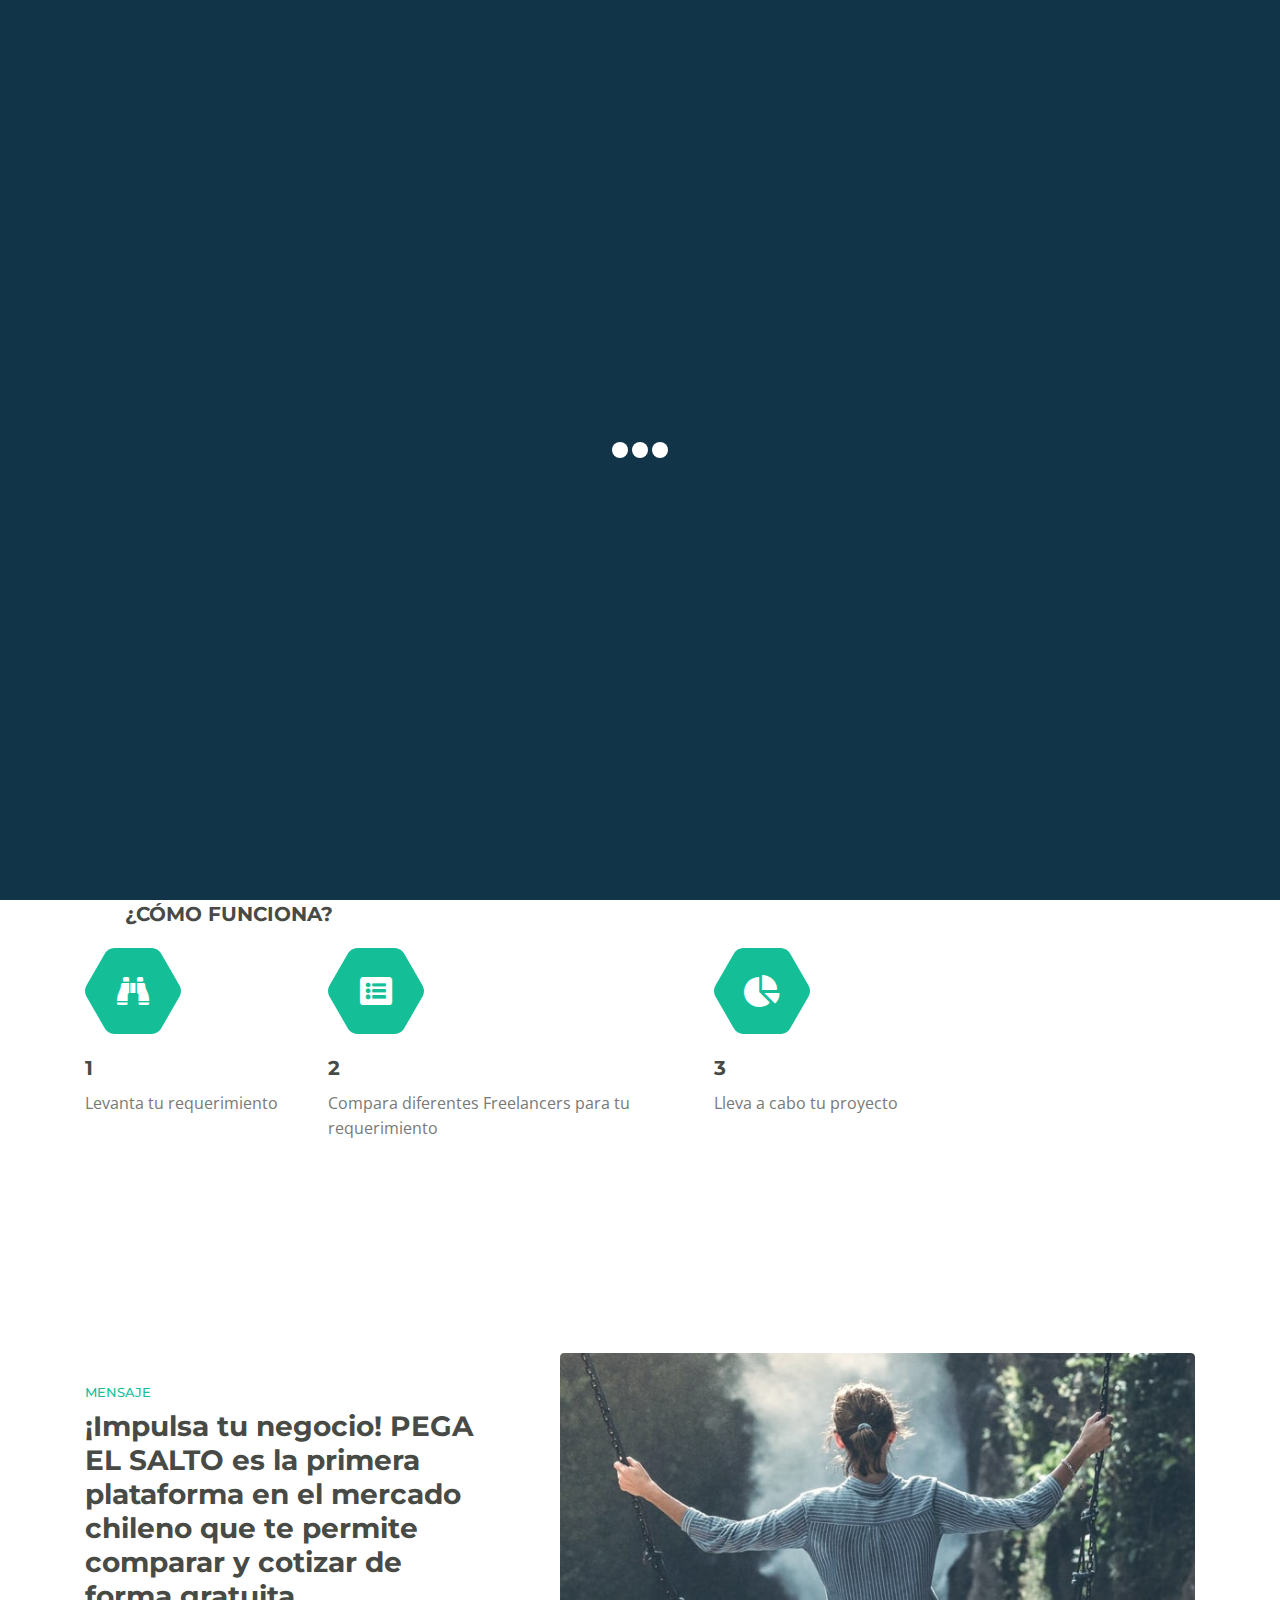
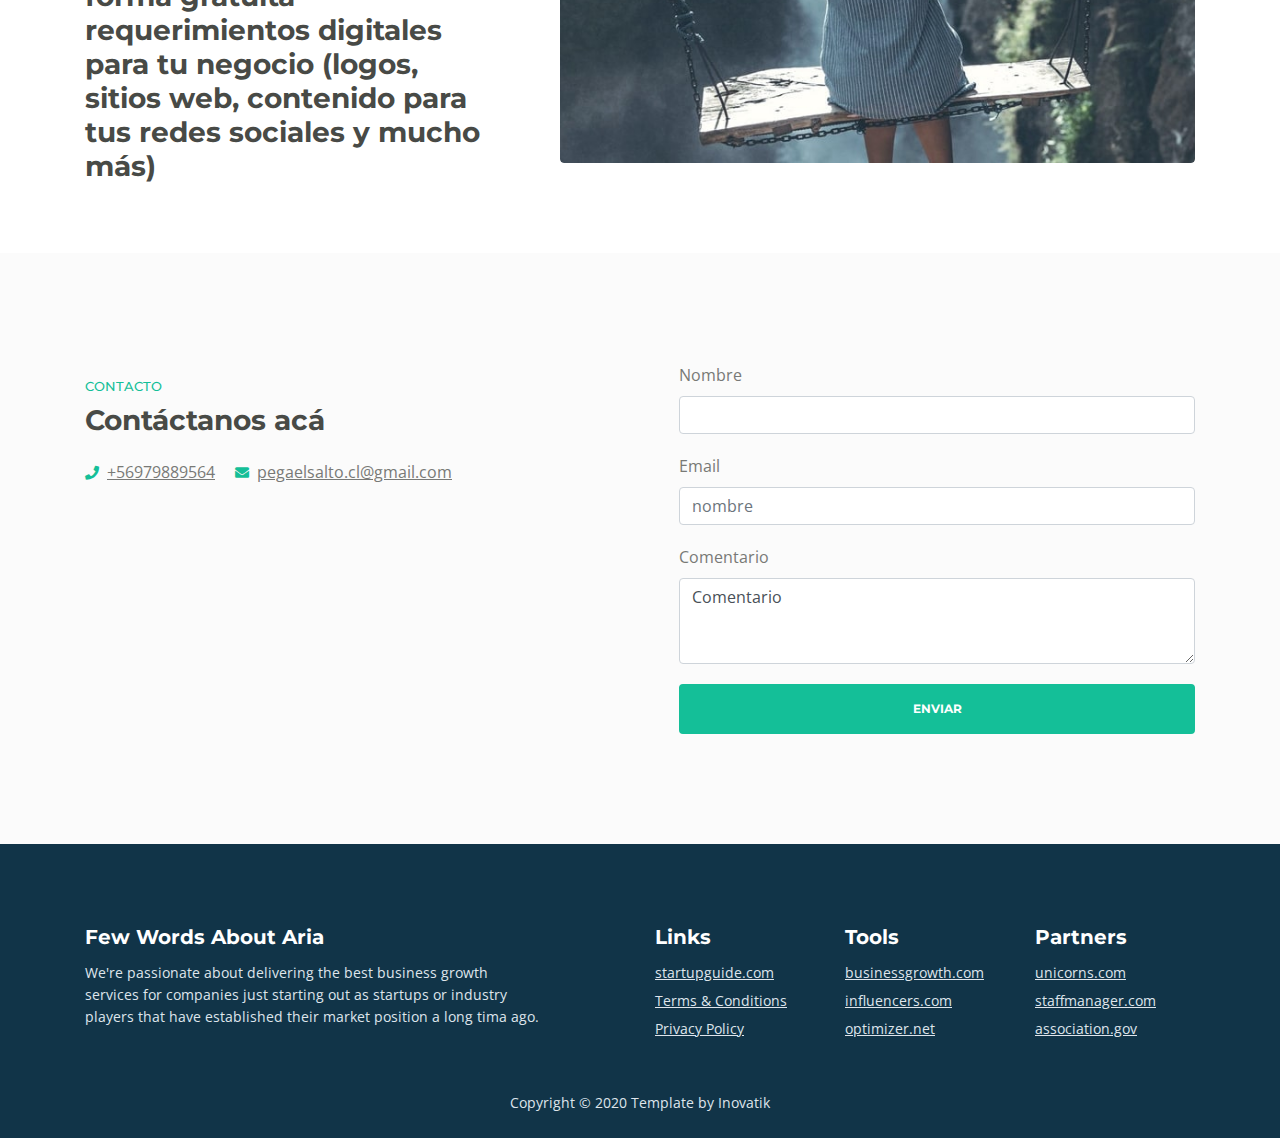
==== index.html @ 8fc0bc72 "Add files via upload" ====
<!DOCTYPE html>
<html lang="en">
<head>
    <meta charset="utf-8">
    <meta name="viewport" content="width=device-width, initial-scale=1, shrink-to-fit=no">
    
    <!-- SEO Meta Tags -->
    <meta name="description" content="">
    <meta name="author" content="Inovatik">

    <!-- OG Meta Tags to improve the way the post looks when you share the page on LinkedIn, Facebook, Google+ -->
	<meta property="og:site_name" content=""/> <!-- website name -->
	<meta property="og:site" content=""/> <!-- website link -->
	<meta property="og:title" content=""/> <!-- title shown in the actual shared post -->
	<meta property="og:description" content=""/> <!-- description shown in the actual shared post -->
	<meta property="og:image" content=""/> <!-- image link, make sure it's jpg -->
	<meta property="og:url" content=""/> <!-- where do you want your post to link to -->
	<meta property="og:type" content="article"/>

    <!-- Website Title -->
    <title>Pega el Salto</title>
    
    <!-- Styles -->
    <link href="https://fonts.googleapis.com/css?family=Montserrat:500,700&display=swap&subset=latin-ext" rel="stylesheet">
    <link href="https://fonts.googleapis.com/css?family=Open+Sans:400,400i,600&display=swap&subset=latin-ext" rel="stylesheet">
    <link href="css/bootstrap.css" rel="stylesheet">
    <link href="css/fontawesome-all.css" rel="stylesheet">
    <link href="css/swiper.css" rel="stylesheet">
	<link href="css/magnific-popup.css" rel="stylesheet">
	<link href="css/styles.css" rel="stylesheet">
	
	<!-- Favicon  -->
    <link rel="icon" href="images/favicon.png">
</head>

<body data-spy="scroll" data-target=".fixed-top">
    
    <!-- Preloader -->
	<div class="spinner-wrapper">
        <div class="spinner">
            <div class="bounce1"></div>
            <div class="bounce2"></div>
            <div class="bounce3"></div>
        </div>
    </div>
    <!-- end of preloader -->
    

    <!-- Navbar -->
    <nav class="navbar navbar-expand-md navbar-dark navbar-custom fixed-top">
        <!-- Text Logo - Use this if you don't have a graphic logo -->
        <!-- <a class="navbar-brand logo-text page-scroll" href="index.html">Aria</a> -->

        <!-- Image Logo -->
        <a class="navbar-brand logo-image" href="index.html"><img src="images/logo1.jpg" alt="alternative"></a>
        
        <!-- Mobile Menu Toggle Button -->
        <button class="navbar-toggler" type="button" data-toggle="collapse" data-target="#navbarsExampleDefault" aria-controls="navbarsExampleDefault" aria-expanded="false" aria-label="Toggle navigation">
            <span class="navbar-toggler-awesome fas fa-bars"></span>
            <span class="navbar-toggler-awesome fas fa-times"></span>
        </button>
        <!-- end of mobile menu toggle button -->

        <div class="collapse navbar-collapse" id="navbarsExampleDefault">
            <ul class="navbar-nav ml-auto">
                <li class="nav-item">
                    <a class="nav-link page-scroll" href="#header">HOME <span class="sr-only">(current)</span></a>
                </li>
                <li class="nav-item">
                    <a class="nav-link page-scroll" href="#intro">CÓMO FUNCIONA</a>
                </li>
                
                <li class="nav-item">
                    <a class="nav-link page-scroll" href="#contact">CONTACTO</a>
                </li>
                <!-- drop
                <li class="nav-item dropdown">
                    <a class="nav-link dropdown-toggle page-scroll" href="#freelancers" id="navbarDropdown" role="button" aria-haspopup="true" aria-expanded="false">FREELANCERS</a>
                    <div class="dropdown-menu" aria-labelledby="navbarDropdown">
                        <a class="dropdown-item" href="terms-conditions.html"><span class="item-text">TERMS CONDIT</span></a>
                        <div class="dropdown-items-divide-hr"></div>
                        <a class="dropdown-item" href="privacy-policy.html"><span class="item-text">PRIVACY POY</span></a>
                    </div>
                </li>
                -->

                <!-- Dropdown Menu         
                <li class="nav-item dropdown">
                    <a class="nav-link dropdown-toggle page-scroll" href="#about" id="navbarDropdown" role="button" aria-haspopup="true" aria-expanded="false">ABOUT</a>
                    <div class="dropdown-menu" aria-labelledby="navbarDropdown">
                        <a class="dropdown-item" href="terms-conditions.html"><span class="item-text">TERMS CONDITIONS</span></a>
                        <div class="dropdown-items-divide-hr"></div>
                        <a class="dropdown-item" href="privacy-policy.html"><span class="item-text">PRIVACY POLICY</span></a>
                    </div>
                </li>
              end of dropdown menu -->
                <li class="nav-item">
                    <a class="nav-link page-scroll" href="#contact">CONTACT</a>
                </li>
            </ul>
            <span class="nav-item social-icons">
                <span class="fa-stack">
                    <a href="#your-link">
                        <span class="hexagon"></span>
                        <i class="fab fa-facebook-f fa-stack-1x"></i>
                    </a>
                </span>
                <span class="fa-stack">
                    <a href="#your-link">
                        <span class="hexagon"></span>
                        <i class="fab fa-twitter fa-stack-1x"></i>
                    </a>
                </span>
            </span>
        </div>
    </nav> <!-- end of navbar -->



    <header id="header" class="header">
        <div class="header-content">
            <div class="container">
                <div class="row">
                    <div class="col-lg-12">
                        <div class="text-container">
                            <h1>Cotiza GRATIS <span id="js-rotating"> creación de logos, creación de páginas WEB, creación de RRSS, y mucho más</span></h1>
                            <p>Compara tu requerimiento con diferentes Freelancers</p> 
                        </div> 

                        <!-- botones de link a productos                    
                        <ul class=" list-unstyled justify-content-center navbar navbar-expand-md navbar-custom ">
                        <li class="  dropdown ">
                            <a class="btn-solid-lg dropdown-toggle page-scroll" href="#freelancers" id="navbarDropdown" role="button" aria-haspopup="false" aria-expanded="false">PAQUETES</a>
                            <div class="dropdown-menu">
                                <a class="dropdown-item" href="terms-conditions.html"><span class="item-text">TERMS CONDIT</span></a>
                                <div class="dropdown-items-divide-hr"></div>
                                <a class="dropdown-item" href="privacy-policy.html"><span class="item-text">PRIVACY POY</span></a>
                            </div>
                        </li>
                        <li class="nav-item dropdown">
                            <a class="btn-solid-lg dropdown-toggle  page-scroll" href="#contact">REDES SOCIALES</a>
                        </li>
                        <li class="nav-item dropdown">
                            <a class="btn-solid-lg dropdown-toggle  page-scroll" href="#contact">PAGINA WEB</a>
                        </li>
                        </ul>
                        final de botones -->
                    </div> 
                </div> 
            </div> 
        </div> 
    </header> 
          

    
  



    <!-- Description -->
    <div class="cards-1">
        <div class="container">
            <ul class=" justify-content-center ">
            <div class="section-title"> 
                <h4 class="card-title">¿CÓMO FUNCIONA?</h4> 
            </div>
            </ul>

            <div class="row">
                <div class="col-lg-12">
                    <!-- Card -->
                    <div class="card">
                        <span class="fa-stack">
                            <span class="hexagon"></span>
                            <i class="fas fa-binoculars fa-stack-1x"></i>
                        </span>
                        <div class="card-body">
                            <h4 class="card-title">1</h4>
                            <p>Levanta tu requerimiento</p>
                        </div>
                    </div>
                    <!-- end of card -->

                    <!-- Card -->
                    <div class="card">
                        <span class="fa-stack">
                            <span class="hexagon"></span>
                            <i class="fas fa-list-alt fa-stack-1x"></i>
                        </span>
                        <div class="card-body">
                            <h4 class="card-title">2</h4>  
                            <p>Compara diferentes Freelancers para tu requerimiento</p>
                        </div>
                    </div>
                    <!-- end of card -->

                    <!-- Card -->
                    <div class="card">
                        <span class="fa-stack">
                            <span class="hexagon"></span>
                            <i class="fas fa-chart-pie fa-stack-1x"></i>
                        </span>
                        <div class="card-body">
                            <h4 class="card-title">3</h4>
                            <p>Lleva a cabo tu proyecto</p>
                        </div>
                    </div>
                </div> 
            </div> 
            <!-- BOTON DE EMPEZAR
            <ul class=" list-unstyled justify-content-center navbar navbar-expand-md navbar-custom ">
                <li class="nav-item dropdown">
                    <a class="btn-solid-lg  page-scroll" href="#services">EMPEZAR</a>
                </li>
            </ul> -->
        </div> <!-- end of container -->
    </div> <!-- end of cards-1 -->
    <!-- end of description -->

    <!-- Intro -->
    <div id="intro" class="basic-1">
        <div class="container">
            <div class="row">
                <div class="col-lg-5">
                    <div class="text-container">
                        <div class="section-title">MENSAJE</div>
                        <h2> ¡Impulsa tu negocio! PEGA EL SALTO es la primera plataforma en el mercado chileno que te permite comparar y cotizar de forma gratuita requerimientos digitales para tu negocio (logos, sitios web, contenido para tus redes sociales y mucho más) </h2>
                        <!-- <p class="testimonial-text">"Nuestra misión..."</p>
                        <div class="testimonial-author">Tomás Castillo - CEO</div> 
                        -->
                    </div> <!-- end of text-container -->
                </div> <!-- end of col -->
                <div class="col-lg-7">
                    <div class="image-container">
                        <img class="img-fluid" src="images/intro-office.jpg" alt="alternative">
                    </div> <!-- end of image-container -->
                </div> <!-- end of col -->
            </div> <!-- end of row -->
        </div> <!-- end of container -->
    </div> <!-- end of basic-1 -->
    <!-- end of intro -->
    

    <!-- INFO
    <div id="about" class="counter">
        <div class="container">
            <div class="row">
                <div class="col-lg-5 col-xl-6">
                    <div class="image-container">
                        <img class="img-fluid" src="images/about.jpg" alt="alternative">
                    </div> 
                </div> 
                <div class="col-lg-7 col-xl-6">
                    <div class="text-container">
                        <div class="section-title"></div>
                        <h2>Sabias que la mayoría de las empresas que generan un alto impacto en sus clientes publican entre 15 y 20 post mensuales en sus redes sociales... ¿Y tu?, ¿Qué estas esperando para pegar el salto?</h2>

                    
                        <div id="counter">
                            <div class="cell">
                                <div class="counter-value number-count" data-count="3">1</div>
                                <div class="counter-info">Empresas<br>Felices</div>
                            </div>
                            <div class="cell">
                                <div class="counter-value number-count" data-count="20">1</div>
                                <div class="counter-info">Solicitudes<br>Resueltas</div>
                            </div>
                            <div class="cell">
                                <div class="counter-value number-count" data-count="50">1</div>
                                <div class="counter-info">Freelancers<br>Motivados</div>
                            </div>
                        </div>
                        

                    </div>      
                </div> 
            </div> 
        </div> 
    </div> 
   end of info -->


    <!-- Services 
    <div id="services" class="cards-2">
        <div class="container">
            <div class="row">
                <div class="col-lg-12">
                    <div class="section-title">SERVICES</div>
                    <h2>Choose The Service Package<br> That Suits Your Needs</h2>
                </div> 
            </div> 
            <div class="row">
                <div class="col-lg-12">
                    
              
                    <div class="card">
                        <div class="card-image">
                            <img class="img-fluid" src="images/services-1.jpg" alt="alternative">
                        </div>
                        <div class="card-body">
                            <h3 class="card-title">Off The Ground </h3>
                            <p>Perfect for fresh ideas or young startups, this package will help get the business off the ground</p>
                            <ul class="list-unstyled li-space-lg">
                                <li class="media">
                                    <i class="fas fa-square"></i>
                                    <div class="media-body">Environment and competition</div>
                                </li>
                                <li class="media">
                                    <i class="fas fa-square"></i>
                                    <div class="media-body">Designing the marketing plan</div>
                                </li>
                            </ul>
                            <p class="price">Starting at <span>$199</span></p>
                        </div>
                        <div class="button-container">
                            <a class="btn-solid-reg page-scroll" href="#callMe">DETAILS</a>
                        </div> 
                    </div>

                
                    <div class="card">
                        <div class="card-image">
                            <img class="img-fluid" src="images/services-2.jpg" alt="alternative">
                        </div>
                        <div class="card-body">
                            <h3 class="card-title">Accelerated Growth</h3>
                            <p>Use this service pack to give your company the necessary impulse to become an industry leader</p>
                            <ul class="list-unstyled li-space-lg">
                                <li class="media">
                                    <i class="fas fa-square"></i>
                                    <div class="media-body">Business strategy planning</div>
                                </li>
                                <li class="media">
                                    <i class="fas fa-square"></i>
                                    <div class="media-body">Taking the planned actions</div>
                                </li>
                            </ul>
                            <p class="price">Starting at <span>$299</span></p>
                        </div>
                        <div class="button-container">
                            <a class="btn-solid-reg page-scroll" href="#callMe">DETAILS</a>
                        </div> 
                    </div>
             

          
                    <div class="card">
                        <div class="card-image">
                            <img class="img-fluid" src="images/services-3.jpg" alt="alternative">
                        </div>
                        <div class="card-body">
                            <h3 class="card-title">Market Domination</h3>
                            <p>You already are a reference point in your industry now you need to learn about acquisitions</p>
                            <ul class="list-unstyled li-space-lg">
                                <li class="media">
                                    <i class="fas fa-square"></i>
                                    <div class="media-body">Maintaining the leader status</div>
                                </li>
                                <li class="media">
                                    <i class="fas fa-square"></i>
                                    <div class="media-body">Acquisitions the right way</div>
                                </li>
                            </ul>
                            <p class="price">Starting at <span>$299</span></p>
                        </div>
                        <div class="button-container">
                            <a class="btn-solid-reg page-scroll" href="#callMe">DETAILS</a>
                        </div> 
                    </div>
                   

                </div> 
            </div> 
        </div> 
    </div> 
    end of services -->
    

    <!-- Details 1 
	<div id="details" class="accordion">
		<div class="area-1">
		</div>
        <div class="area-2">
            
         
            <div class="accordion-container" id="accordionOne">
                <h2>Accelerate Business Growth To Improve Revenue Numbers</h2>
                <div class="item">
                    <div id="headingOne">
                        <span data-toggle="collapse" data-target="#collapseOne" aria-expanded="true" aria-controls="collapseOne" role="button">
                            <span class="circle-numbering">1</span><span class="accordion-title">How Can Aria Help Your Business</span>
                        </span>
                    </div>
                    <div id="collapseOne" class="collapse show" aria-labelledby="headingOne" data-parent="#accordionOne">
                        <div class="accordion-body">
                            At Aria solutions, we’ve taken the consultancy concept one step further by offering a full service management organization with expertise.
                        </div>
                    </div>
                </div> 
            
                <div class="item">
                    <div id="headingTwo">
                        <span class="collapsed" data-toggle="collapse" data-target="#collapseTwo" aria-expanded="false" aria-controls="collapseTwo" role="button">
                            <span class="circle-numbering">2</span><span class="accordion-title">Great Strategic Business Planning</span>
                        </span>
                    </div>
                    <div id="collapseTwo" class="collapse" aria-labelledby="headingTwo" data-parent="#accordionOne">
                        <div class="accordion-body">
                            Aria partners with businesses to business growth and development ideas including environment analysis, plan execution and evaluation.
                        </div>
                    </div>
                </div> 
            
                <div class="item">
                    <div id="headingThree">
                        <span class="collapsed" data-toggle="collapse" data-target="#collapseThree" aria-expanded="false" aria-controls="collapseThree" role="button">
                            <span class="circle-numbering">3</span><span class="accordion-title">Online Marketing Campaigns</span>
                        </span>
                    </div>
                    <div id="collapseThree" class="collapse" aria-labelledby="headingThree" data-parent="#accordionOne">
                        <div class="accordion-body">
                            An awesome online marketing plan won't save your bad product but paired with a good product, the sky is the limit for what can be achieved.
                        </div>
                    </div>
                </div> 
            </div> 
            

		</div> 
    </div> 
   end of details 1 -->
   

    <!-- Details 2 
	<div class="tabs">
        <div class="area-1">
            <div class="tabs-container">
                
            
                <ul class="nav nav-tabs" id="ariaTabs" role="tablist">
                    <li class="nav-item">
                        <a class="nav-link active" id="nav-tab-1" data-toggle="tab" href="#tab-1" role="tab" aria-controls="tab-1" aria-selected="true"><i class="fas fa-th"></i> Business</a>
                    </li>
                    <li class="nav-item">
                        <a class="nav-link" id="nav-tab-2" data-toggle="tab" href="#tab-2" role="tab" aria-controls="tab-2" aria-selected="false"><i class="fas fa-th"></i> Expertise</a>
                    </li>
                    <li class="nav-item">
                        <a class="nav-link" id="nav-tab-3" data-toggle="tab" href="#tab-3" role="tab" aria-controls="tab-3" aria-selected="false"><i class="fas fa-th"></i> Quality</a>
                    </li>
                </ul>
           
            
                <div class="tab-content" id="ariaTabsContent">

               
                    <div class="tab-pane fade show active" id="tab-1" role="tabpanel" aria-labelledby="tab-1">
                        <h4>Business Services For Companies</h4>
                        <p>Aria provides the most innovative and customized business services in the industry. Our <a class="green page-scroll" href="#services">Services</a> section shows how flexible we are for all types of budgets.</p>
                    
                        <div class="progress-container">
                            <div class="title">Business Development 100%</div>
                            <div class="progress">
                                <div class="progress-bar first" role="progressbar" aria-valuenow="0" aria-valuemin="0" aria-valuemax="100"></div>
                            </div>
                            <div class="title">Opportunity Spotting 76%</div>
                            <div class="progress">
                                <div class="progress-bar second" role="progressbar" aria-valuenow="75" aria-valuemin="0" aria-valuemax="100"></div>
                            </div>
                            <div class="title">Online Marketing 90%</div>
                            <div class="progress">
                                <div class="progress-bar third" role="progressbar" aria-valuenow="90" aria-valuemin="0" aria-valuemax="100"></div>
                            </div>
                        </div> 
                   
                        
                    </div> 
                  

                    <div class="tab-pane fade" id="tab-2" role="tabpanel" aria-labelledby="tab-2">
                        <ul class="list-unstyled li-space-lg first">
                            <li class="media">
                                <div class="media-bullet">1</div>
                                <div class="media-body"><strong>High quality</strong> is on top of our list when it comes to the way we deliver the services</div>
                            </li>
                            <li class="media">
                                <div class="media-bullet">2</div>
                                <div class="media-body"><strong>Maximum impact</strong> is what we look for in our actions</div>
                            </li>
                            <li class="media">
                                <div class="media-bullet">3</div>
                                <div class="media-body"><strong>Quality standards</strong> are important but meant to be exceeded</div>
                            </li>
                        </ul>
                        <ul class="list-unstyled li-space-lg last">
                            <li class="media">
                                <div class="media-bullet">4</div>
                                <div class="media-body"><strong>We're always looking</strong> for industry leaders to help them win their market position</div>
                            </li>
                            <li class="media">
                                <div class="media-bullet">5</div>
                                <div class="media-body"><strong>Evaluation</strong> is a key aspect of this business and important</div>
                            </li>
                            <li class="media">
                                <div class="media-bullet">6</div>
                                <div class="media-body"><strong>Ethic</strong> procedures ar alwasy at the base of everything we do</div>
                            </li>
                        </ul>
                    </div> 
              

                    <div class="tab-pane fade" id="tab-3" role="tabpanel" aria-labelledby="tab-3">
                        <p><strong>We strive to achieve</strong> 100% customer satisfaction for both types of customers: hiring companies and job seekers. Types of customers: <a class="green" href="#your-link">with huge potential</a></p>
                        <p><strong>Our goal is to help</strong> your company achieve its full potential and establish long term stability for <a class="green" href="#your-link">the stakeholders</a></p>
                        <ul class="list-unstyled li-space-lg">
                            <li class="media">
                                <i class="fas fa-square"></i>
                                <div class="media-body">It's easy to get a quotation, just call our office anytime</div>
                            </li>
                            <li class="media">
                                <i class="fas fa-square"></i>
                                <div class="media-body">We'll get back to you with an initial estimate soon</div>
                            </li>
                            <li class="media">
                                <i class="fas fa-square"></i>
                                <div class="media-body">Get ready to see results even after only 30 days</div>
                            </li>
                            <li class="media">
                                <i class="fas fa-square"></i>
                                <div class="media-body">Ask for a quote and start improving your business</div>
                            </li>
                            <li class="media">
                                <i class="fas fa-square"></i>
                                <div class="media-body">Just fill out the form and we'll call you right away</div>
                            </li>
                        </ul>
                    </div> 
                   

                </div> 
             

            </div> 
        </div><div class="area-2"></div> 
    </div> 
    -->

 
    <!-- Testimonials 
    <div class="slider">
        <div class="container">
            <div class="row">
                <div class="col-lg-12">
                    <h2>Read Our Customer Testimonials</h2>
                    <p class="p-heading">Our clients are our partners and we can not imagine a better future for our company without helping them reach their objectives</p>
                </div> 
            </div> 
            <div class="row">
                <div class="col-lg-12">

                  
                    <div class="slider-container">
                        <div class="swiper-container card-slider">
                            <div class="swiper-wrapper">
                                
                          
                                <div class="swiper-slide">
                                    <div class="card">
                                        <img class="card-image" src="images/testimonial-1.jpg" alt="alternative">
                                        <div class="card-body">
                                            <div class="testimonial-text">The guys from Aria helped with getting my business off the ground and turning into a profitable company.</div>
                                            <div class="testimonial-author">Jude Thorn - Founder</div>
                                        </div>
                                    </div>
                                </div>
                               
        
                       
                                <div class="swiper-slide">
                                    <div class="card">
                                        <img class="card-image" src="images/testimonial-2.jpg" alt="alternative">
                                        <div class="card-body">
                                            <div class="testimonial-text">I purchased the Growth Accelerator service pack a few years ago and I renewed the contract each year. </div>
                                            <div class="testimonial-author">Marsha Singer - Marketer</div>
                                        </div>
                                    </div>        
                                </div> 
                             
        
                     
                                <div class="swiper-slide">
                                    <div class="card">
                                        <img class="card-image" src="images/testimonial-3.jpg" alt="alternative">
                                        <div class="card-body">
                                            <div class="testimonial-text">Aria's CEO personally attends client meetings and gives his feedback on business growth strategies.</div>
                                            <div class="testimonial-author">Roy Smith - Developer</div>
                                        </div>
                                    </div>        
                                </div> 
        
                          
                                <div class="swiper-slide">
                                    <div class="card">
                                        <img class="card-image" src="images/testimonial-4.jpg" alt="alternative">
                                        <div class="card-body">
                                            <div class="testimonial-text">At the beginning I thought the prices are a little high for what they offer but they over deliver each and every time.</div>
                                            <div class="testimonial-author">Ronald Spice - Owner</div>
                                        </div>
                                    </div>
                                </div> 
                                <div class="swiper-slide">
                                    <div class="card">
                                        <img class="card-image" src="images/testimonial-5.jpg" alt="alternative">
                                        <div class="card-body">
                                            <div class="testimonial-text">I recommend Aria to every business owner or growth leader that wants to take his company to the next level.</div>
                                            <div class="testimonial-author">Lindsay Rune - Manager</div>
                                        </div>
                                    </div>        
                                </div> 
                                <div class="swiper-slide">
                                    <div class="card">
                                        <img class="card-image" src="images/testimonial-6.jpg" alt="alternative">
                                        <div class="card-body">
                                            <div class="testimonial-text">My goals for using Aria's services seemed high when I first set them but they've met them with no problems.</div>
                                            <div class="testimonial-author">Ann Black - Consultant</div>
                                        </div>
                                    </div>        
                                </div> 
                            
                            </div> 
                            <div class="swiper-button-next"></div>
                            <div class="swiper-button-prev"></div>
                         
        
                        </div> 
                    </div> 

                </div> 
            </div> 
        </div> 
    </div> 
    -->


    <!-- Call Me 
    <div id="callMe" class="form-1">
        <div class="container">
            <div class="row">
                <div class="col-lg-6">
                    <div class="text-container">
                        <div class="section-title">CALL ME</div>
                        <h2 class="white">Have Us Contact You By Filling And Submitting The Form</h2>
                        <p class="white">You are just a few steps away from a personalized offer. Just fill in the form and send it to us and we'll get right back with a call to help you decide what service package works.</p>
                        <ul class="list-unstyled li-space-lg white">
                            <li class="media">
                                <i class="fas fa-square"></i>
                                <div class="media-body">It's very easy just fill in the form so we can call</div>
                            </li>
                            <li class="media">
                                <i class="fas fa-square"></i>
                                <div class="media-body">During the call we'll require some info about the company</div>
                            </li>
                            <li class="media">
                                <i class="fas fa-square"></i>
                                <div class="media-body">Don't hesitate to email us for any questions or inquiries</div>
                            </li>
                        </ul>
                    </div>
                </div> 
                <div class="col-lg-6">
                   
                  
                    <form id="callMeForm" data-toggle="validator" data-focus="false">
                        <div class="form-group">
                            <input type="text" class="form-control-input" id="lname" name="lname" required>
                            <label class="label-control" for="lname">Name</label>
                            <div class="help-block with-errors"></div>
                        </div>
                        <div class="form-group">
                            <input type="text" class="form-control-input" id="lphone" name="lphone" required>
                            <label class="label-control" for="lphone">Phone</label>
                            <div class="help-block with-errors"></div>
                        </div>
                        <div class="form-group">
                            <input type="email" class="form-control-input" id="lemail" name="lemail" required>
                            <label class="label-control" for="lemail">Email</label>
                            <div class="help-block with-errors"></div>
                        </div>
                        <div class="form-group">
                            <select class="form-control-select" id="lselect" required>
                                <option class="select-option" value="" disabled selected>Interested in...</option>
                                <option class="select-option" value="Off The Ground">Off The Ground</option>
                                <option class="select-option" value="Accelerated Growth">Accelerated Growth</option>
                                <option class="select-option" value="Market Domination">Market Domination</option>
                            </select>
                            <div class="help-block with-errors"></div>
                        </div>
                        <div class="form-group checkbox white">
                            <input type="checkbox" id="lterms" value="Agreed-to-Terms" name="lterms" required>I agree with Aria's stated <a class="white" href="privacy-policy.html">Privacy Policy</a> and <a class="white" href="terms-conditions.html">Terms & Conditions</a>
                            <div class="help-block with-errors"></div>
                        </div>
                        <div class="form-group">
                            <button type="submit" class="form-control-submit-button">CALL ME</button>
                        </div>
                        <div class="form-message">
                            <div id="lmsgSubmit" class="h3 text-center hidden"></div>
                        </div>
                    </form>
             
                    
                </div> 
            </div> 
        </div> 
    </div> 




	<div id="freelancers" class="filter">
		<div class="container">
            <div class="row">
                <div class="col-lg-12">
                    <div class="section-title">FREELANCERS</div>
                    <h2>Freelancers Projects</h2>
                </div> 
            </div> 
            <div class="row">
                <div class="col-lg-12">
                   
                    <div class="button-group filters-button-group">
                        <a class="button is-checked" data-filter="*"><span>SHOW ALL</span></a>
                        <a class="button" data-filter=".design"><span>LOGO DESIGN</span></a>
                        <a class="button" data-filter=".development"><span>SOCIAL MEDIA MARKETING</span></a>
                        <a class="button" data-filter=".marketing"><span>VIDEO EXPLAINER</span></a>
                        <a class="button" data-filter=".seo"><span>WEB DESIGN</span></a>
                    </div> 
                    <div class="grid">
                        <div class="element-item development">
                            <a class="popup-with-move-anim" href="#project-1"><div class="element-item-overlay"><span>Online Banking</span></div><img src="images/project-1.jpg" alt="alternative"></a>
                        </div>
                        <div class="element-item development">
                            <a class="popup-with-move-anim" href="#project-2"><div class="element-item-overlay"><span>Classic Industry</span></div><img src="images/project-2.jpg" alt="alternative"></a>
                        </div>
                        <div class="element-item design development marketing">
                            <a class="popup-with-move-anim" href="#project-3"><div class="element-item-overlay"><span>BoomBap Audio</span></div><img src="images/project-3.jpg" alt="alternative"></a>
                        </div>
                        <div class="element-item design development marketing">
                            <a class="popup-with-move-anim" href="#project-4"><div class="element-item-overlay"><span>Van Moose</span></div><img src="images/project-4.jpg" alt="alternative"></a>
                        </div>
                        <div class="element-item design development marketing seo">
                            <a class="popup-with-move-anim" href="#project-5"><div class="element-item-overlay"><span>Joy Moments</span></div><img src="images/project-5.jpg" alt="alternative"></a>
                        </div>
                        <div class="element-item design marketing seo">
                            <a class="popup-with-move-anim" href="#project-6"><div class="element-item-overlay"><span>Spark Events</span></div><img src="images/project-6.jpg" alt="alternative"></a>
                        </div>
                        <div class="element-item design marketing">
                            <a class="popup-with-move-anim" href="#project-7"><div class="element-item-overlay"><span>Casual Wear</span></div><img src="images/project-7.jpg" alt="alternative"></a>
                        </div>
                        <div class="element-item design marketing">
                            <a class="popup-with-move-anim" href="#project-8"><div class="element-item-overlay"><span>Zazoo Apps</span></div><img src="images/project-8.jpg" alt="alternative"></a>
                        </div>
                    </div> 
                    
                </div> 
            </div> 
		</div> 
    </div> 
    end of projects -->


    <!-- Project Lightboxes -->
    <!-- Lightbox 
    <div id="project-1" class="lightbox-basic zoom-anim-dialog mfp-hide">
        <div class="row">
            <button title="Close (Esc)" type="button" class="mfp-close x-button">×</button>
            <div class="col-lg-8">
                <img class="img-fluid" src="images/project-1.jpg" alt="alternative">
            </div> 
            <div class="col-lg-4">
                <h3>Online Banking</h3>
                <hr class="line-heading">
                <h6>Strategy Development</h6>
                <p>Need a solid foundation for your business growth plans? Aria will help you manage sales and meet your current needs</p>
                <p>By offering the best professional services and quality products in the market. Don't hesitate and get in touch with us.</p>
                <div class="testimonial-container">
                    <p class="testimonial-text">Need a solid foundation for your business growth plans? Aria will help you manage sales and meet your current requirements.</p>
                    <p class="testimonial-author">General Manager</p>
                </div>
                <a class="btn-solid-reg" href="#your-link">DETAILS</a> <a class="btn-outline-reg mfp-close as-button" href="#freelancers">BACK</a> 
            </div> 
        </div> 
    </div> 
 

    <div id="project-2" class="lightbox-basic zoom-anim-dialog mfp-hide">
        <div class="row">
            <button title="Close (Esc)" type="button" class="mfp-close x-button">×</button>
            <div class="col-lg-8">
                <img class="img-fluid" src="images/project-2.jpg" alt="alternative">
            </div> 
            <div class="col-lg-4">
                <h3>Classic Industry</h3>
                <hr class="line-heading">
                <h6>Strategy Development</h6>
                <p>Need a solid foundation for your business growth plans? Aria will help you manage sales and meet your current needs</p>
                <p>By offering the best professional services and quality products in the market. Don't hesitate and get in touch with us.</p>
                <div class="testimonial-container">
                    <p class="testimonial-text">Need a solid foundation for your business growth plans? Aria will help you manage sales and meet your current requirements.</p>
                    <p class="testimonial-author">General Manager</p>
                </div>
                <a class="btn-solid-reg" href="#your-link">DETAILS</a> <a class="btn-outline-reg mfp-close as-button" href="#freelancers">BACK</a> 
            </div> 
        </div> 
    </div> 


    <div id="project-3" class="lightbox-basic zoom-anim-dialog mfp-hide">
        <div class="row">
            <button title="Close (Esc)" type="button" class="mfp-close x-button">×</button>
            <div class="col-lg-8">
                <img class="img-fluid" src="images/project-3.jpg" alt="alternative">
            </div> 
            <div class="col-lg-4">
                <h3>BoomBap Audio</h3>
                <hr class="line-heading">
                <h6>Strategy Development</h6>
                <p>Need a solid foundation for your business growth plans? Aria will help you manage sales and meet your current needs</p>
                <p>By offering the best professional services and quality products in the market. Don't hesitate and get in touch with us.</p>
                <div class="testimonial-container">
                    <p class="testimonial-text">Need a solid foundation for your business growth plans? Aria will help you manage sales and meet your current requirements.</p>
                    <p class="testimonial-author">General Manager</p>
                </div>
                <a class="btn-solid-reg" href="#your-link">DETAILS</a> <a class="btn-outline-reg mfp-close as-button" href="#freelancers">BACK</a> 
            </div> 
        </div> 
    </div> 


    <div id="project-4" class="lightbox-basic zoom-anim-dialog mfp-hide">
        <div class="row">
            <button title="Close (Esc)" type="button" class="mfp-close x-button">×</button>
            <div class="col-lg-8">
                <img class="img-fluid" src="images/project-4.jpg" alt="alternative">
            </div> 
            <div class="col-lg-4">
                <h3>Van Moose</h3>
                <hr class="line-heading">
                <h6>Strategy Development</h6>
                <p>Need a solid foundation for your business growth plans? Aria will help you manage sales and meet your current needs</p>
                <p>By offering the best professional services and quality products in the market. Don't hesitate and get in touch with us.</p>
                <div class="testimonial-container">
                    <p class="testimonial-text">Need a solid foundation for your business growth plans? Aria will help you manage sales and meet your current requirements.</p>
                    <p class="testimonial-author">General Manager</p>
                </div>
                <a class="btn-solid-reg" href="#your-link">DETAILS</a> <a class="btn-outline-reg mfp-close as-button" href="#freelancers">BACK</a> 
            </div> 
        </div> 
    </div> 
 

    <div id="project-5" class="lightbox-basic zoom-anim-dialog mfp-hide">
        <div class="row">
            <button title="Close (Esc)" type="button" class="mfp-close x-button">×</button>
            <div class="col-lg-8">
                <img class="img-fluid" src="images/project-5.jpg" alt="alternative">
            </div> 
            <div class="col-lg-4">
                <h3>Joy Moments</h3>
                <hr class="line-heading">
                <h6>Strategy Development</h6>
                <p>Need a solid foundation for your business growth plans? Aria will help you manage sales and meet your current needs</p>
                <p>By offering the best professional services and quality products in the market. Don't hesitate and get in touch with us.</p>
                <div class="testimonial-container">
                    <p class="testimonial-text">Need a solid foundation for your business growth plans? Aria will help you manage sales and meet your current requirements.</p>
                    <p class="testimonial-author">General Manager</p>
                </div>
                <a class="btn-solid-reg" href="#your-link">DETAILS</a> <a class="btn-outline-reg mfp-close as-button" href="#freelancers">BACK</a> 
            </div> 
        </div> 
    </div> 



    <div id="project-6" class="lightbox-basic zoom-anim-dialog mfp-hide">
        <div class="row">
            <button title="Close (Esc)" type="button" class="mfp-close x-button">×</button>
            <div class="col-lg-8">
                <img class="img-fluid" src="images/project-6.jpg" alt="alternative">
            </div> 
            <div class="col-lg-4">
                <h3>Spark Events</h3>
                <hr class="line-heading">
                <h6>Strategy Development</h6>
                <p>Need a solid foundation for your business growth plans? Aria will help you manage sales and meet your current needs</p>
                <p>By offering the best professional services and quality products in the market. Don't hesitate and get in touch with us.</p>
                <div class="testimonial-container">
                    <p class="testimonial-text">Need a solid foundation for your business growth plans? Aria will help you manage sales and meet your current requirements.</p>
                    <p class="testimonial-author">General Manager</p>
                </div>
                <a class="btn-solid-reg" href="#your-link">DETAILS</a> <a class="btn-outline-reg mfp-close as-button" href="#freelancers">BACK</a> 
            </div> 
        </div> 
    </div> 
 

    <div id="project-7" class="lightbox-basic zoom-anim-dialog mfp-hide">
        <div class="row">
            <button title="Close (Esc)" type="button" class="mfp-close x-button">×</button>
            <div class="col-lg-8">
                <img class="img-fluid" src="images/project-7.jpg" alt="alternative">
            </div> 
            <div class="col-lg-4">
                <h3>Casual Wear</h3>
                <hr class="line-heading">
                <h6>Strategy Development</h6>
                <p>Need a solid foundation for your business growth plans? Aria will help you manage sales and meet your current needs</p>
                <p>By offering the best professional services and quality products in the market. Don't hesitate and get in touch with us.</p>
                <div class="testimonial-container">
                    <p class="testimonial-text">Need a solid foundation for your business growth plans? Aria will help you manage sales and meet your current requirements.</p>
                    <p class="testimonial-author">General Manager</p>
                </div>
                <a class="btn-solid-reg" href="#your-link">DETAILS</a> <a class="btn-outline-reg mfp-close as-button" href="#freelancers">BACK</a> 
            </div> 
        </div> 
    </div> 


    <div id="project-8" class="lightbox-basic zoom-anim-dialog mfp-hide">
        <div class="row">
            <button title="Close (Esc)" type="button" class="mfp-close x-button">×</button>
            <div class="col-lg-8">
                <img class="img-fluid" src="images/project-8.jpg" alt="alternative">
            </div> 
            <div class="col-lg-4">
                <h3>Zazoo Apps</h3>
                <hr class="line-heading">
                <h6>Strategy Development</h6>
                <p>Need a solid foundation for your business growth plans? Aria will help you manage sales and meet your current needs</p>
                <p>By offering the best professional services and quality products in the market. Don't hesitate and get in touch with us.</p>
                <div class="testimonial-container">
                    <p class="testimonial-text">Need a solid foundation for your business growth plans? Aria will help you manage sales and meet your current requirements.</p>
                    <p class="testimonial-author">General Manager</p>
                </div>
                <a class="btn-solid-reg" href="#your-link">DETAILS</a> <a class="btn-outline-reg mfp-close as-button" href="#freelancers">BACK</a> 
            </div> 
        </div> 
    </div> 
    fin subpestañas-->


    <!-- info grupo 
    <div class="basic-2">
        <div class="container">
            <div class="row">
                <div class="col-lg-12">
                    <h2>Our Team Of Consultants</h2>
                    <p class="p-heading">We're only as strong and as knowledgeable as our team. So here are the men and women which help customers meet goals and grow companies</p>
                </div> 
            </div> 
            <div class="row">
                <div class="col-lg-12">

                   
                    <div class="team-member">
                        <div class="image-wrapper">
                            <img class="img-fluid" src="images/team-1.png" alt="alternative">
                        </div> 
                        <p class="p-large">John Whitelong</p>
                        <p class="job-title">General Manager</p>
                        <span class="social-icons">
                            <span class="fa-stack">
                                <a href="#your-link">
                                    <span class="hexagon"></span>
                                    <i class="fab fa-facebook-f fa-stack-1x"></i>
                                </a>
                            </span>
                            <span class="fa-stack">
                                <a href="#your-link">
                                    <span class="hexagon"></span>
                                    <i class="fab fa-twitter fa-stack-1x"></i>
                                </a>
                            </span>
                        </span>
                    </div> 
                    <div class="team-member">
                        <div class="image-wrapper">
                            <img class="img-fluid" src="images/team-2.png" alt="alternative">
                        </div> 
                        <p class="p-large">Veronique Smith</p>
                        <p class="job-title">Business Developer</p>
                        <span class="social-icons">
                            <span class="fa-stack">
                                <a href="#your-link">
                                    <span class="hexagon"></span>
                                    <i class="fab fa-facebook-f fa-stack-1x"></i>
                                </a>
                            </span>
                            <span class="fa-stack">
                                <a href="#your-link">
                                    <span class="hexagon"></span>
                                    <i class="fab fa-twitter fa-stack-1x"></i>
                                </a>
                            </span>
                        </span>
                    </div> 

               
                    <div class="team-member">
                        <div class="image-wrapper">
                            <img class="img-fluid" src="images/team-3.png" alt="alternative">
                        </div> 
                        <p class="p-large">Chris Zimerman</p>
                        <p class="job-title">Online Marketer</p>
                        <span class="social-icons">
                            <span class="fa-stack">
                                <a href="#your-link">
                                    <span class="hexagon"></span>
                                    <i class="fab fa-facebook-f fa-stack-1x"></i>
                                </a>
                            </span>
                            <span class="fa-stack">
                                <a href="#your-link">
                                    <span class="hexagon"></span>
                                    <i class="fab fa-twitter fa-stack-1x"></i>
                                </a>
                            </span>
                        </span>
                    </div> 
                    <div class="team-member">
                        <div class="image-wrapper">
                            <img class="img-fluid" src="images/team-4.png" alt="alternative">
                        </div> 
                        <p class="p-large">Mary Villalonga</p>
                        <p class="job-title">Community Manager</p>
                        <span class="social-icons">
                            <span class="fa-stack">
                                <a href="#your-link">
                                    <span class="hexagon"></span>
                                    <i class="fab fa-facebook-f fa-stack-1x"></i>
                                </a>
                            </span>
                            <span class="fa-stack">
                                <a href="#your-link">
                                    <span class="hexagon"></span>
                                    <i class="fab fa-twitter fa-stack-1x"></i>
                                </a>
                            </span>
                        </span>
                    </div> 

                </div> 
            </div> 
        </div> 
    </div> 
    Team -->

    <!-- About 
    <div id="about" class="counter">
        <div class="container">
            <div class="row">
                <div class="col-lg-5 col-xl-6">
                    <div class="image-container">
                        <img class="img-fluid" src="images/about.jpg" alt="alternative">
                    </div> 
                </div> 
                <div class="col-lg-7 col-xl-6">
                    <div class="text-container">
                        <div class="section-title">ABOUT</div>
                        <h2>We're Passionate About Delivering Growth Services</h2>
                        <p>Our goal is to provide the right business growth services at the appropriate time so companies can benefit from the created momentum and thrive for a long period of time</p>
                        <ul class="list-unstyled li-space-lg">
                            <li class="media">
                                <i class="fas fa-square"></i>
                                <div class="media-body">Everything we recommend has direct positive impact</div>
                            </li>
                            <li class="media">
                                <i class="fas fa-square"></i>
                                <div class="media-body">You will become an important partner of our company</div>
                            </li>
                        </ul>

             
                        <div id="counter">
                            <div class="cell">
                                <div class="counter-value number-count" data-count="231">1</div>
                                <div class="counter-info">Happy<br>Users</div>
                            </div>
                            <div class="cell">
                                <div class="counter-value number-count" data-count="121">1</div>
                                <div class="counter-info">Issues<br>Solved</div>
                            </div>
                            <div class="cell">
                                <div class="counter-value number-count" data-count="159">1</div>
                                <div class="counter-info">Good<br>Reviews</div>
                            </div>
                        </div>
 

                    </div>    
                </div> 
            </div> 
        </div> 
    </div> 
    fin dato -->


    <!-- Contact -->
    <div id="contact" class="form-2">
        <div class="container">
            <div class="row">
                <div class="col-lg-6">
                    <div class="text-container">
                        <div class="section-title">CONTACTO</div>
                        <h2>Contáctanos acá</h2>
                        <ul class="list-unstyled li-space-lg">
                            <li><i class="fas fa-phone"></i><a href="">+56979889564</a></li>
                            <li><i class="fas fa-envelope"></i><a href="mailto:pegaelsalto.cl@gmail.com">pegaelsalto.cl@gmail.com</a></li>
                        </ul>
                        
                        <!-- REDES SOCIALES
                        <h3>Follow Aria On Social Media</h3>

                        <span class="fa-stack">
                            <a href="#your-link">
                                <span class="hexagon"></span>
                                <i class="fab fa-facebook-f fa-stack-1x"></i>
                            </a>
                        </span>
                        <span class="fa-stack">
                            <a href="#your-link">
                                <span class="hexagon"></span>
                                <i class="fab fa-twitter fa-stack-1x"></i>
                            </a>
                        </span>
                        <span class="fa-stack">
                            <a href="#your-link">
                                <span class="hexagon"></span>
                                <i class="fab fa-pinterest fa-stack-1x"></i>
                            </a>
                        </span>
                        <span class="fa-stack">
                            <a href="#your-link">
                                <span class="hexagon"></span>
                                <i class="fab fa-instagram fa-stack-1x"></i>
                            </a>
                        </span>
                        <span class="fa-stack">
                            <a href="#your-link">
                                <span class="hexagon"></span>
                                <i class="fab fa-linkedin-in fa-stack-1x"></i>
                            </a>
                        </span>
                        <span class="fa-stack">
                            <a href="#your-link">
                                <span class="hexagon"></span>
                                <i class="fab fa-behance fa-stack-1x"></i>
                            </a>
                        </span>
                        REDES SOCIALES -->

                    </div> 
                </div> <!-- end of col -->
                <div class="col-lg-6"> 
                    <!-- Contact Form -->
                    <form action="https://formspree.io/mleovnpg" method="POST">

                        <div class="form-group">
                            <label for="name">Nombre</label>
                            <input type="name" class="form-control" id="name">
                        </div>
                        <div class="form-group">
                            <label for="email">Email</label>
                            <input type="email" class="form-control" id="email" name="_replyto" placeholder="nombre">
                        </div>
                        <div class="form-group">
                            <label for="comment">Comentario</label>
                            <textarea name="message" class="form-control" id="comment" rows="3">Comentario</textarea>
                        </div>         
                        <div class="form-group">
                           <button type="submit" class="form-control-submit-button" value="send" >ENVIAR</button>
                        </div>
                        <div class="form-message">
                            <div id="cmsgSubmit" class="h3 text-center hidden"></div>
                        </div>
                    </form>
                    <!-- end of contact form -->
                </div> <!-- end of col -->
            </div> <!-- end of row -->
        </div> <!-- end of container -->
    </div> <!-- end of form-2 -->




    <div class="footer">
        <div class="container">
            <div class="row">
                <div class="col-md-6">  
                    <div class="text-container about">
                        <h4>Few Words About Aria</h4>
                        <p class="white">We're passionate about delivering the best business growth services for companies just starting out as startups or industry players that have established their market position a long tima ago.</p>
                    </div> 
                </div>
                <div class="col-md-2">
                    <div class="text-container">
                        <h4>Links</h4>
                        <ul class="list-unstyled li-space-lg white">
                            <li>
                                <a class="white" href="#your-link">startupguide.com</a>
                            </li>
                            <li>
                                <a class="white" href="terms-conditions.html">Terms & Conditions</a>
                            </li>
                            <li>
                                <a class="white" href="privacy-policy.html">Privacy Policy</a>
                            </li>
                        </ul>
                    </div> 
                </div> 
                <div class="col-md-2">
                    <div class="text-container">
                        <h4>Tools</h4>
                        <ul class="list-unstyled li-space-lg">
                            <li>
                                <a class="white" href="#your-link">businessgrowth.com</a>
                            </li>
                            <li>
                               <a class="white" href="#your-link">influencers.com</a>
                            </li>
                            <li class="media">
                                <a class="white" href="#your-link">optimizer.net</a>
                            </li>
                        </ul>
                    </div> 
                </div> 
                <div class="col-md-2">
                    <div class="text-container">
                        <h4>Partners</h4>
                        <ul class="list-unstyled li-space-lg">
                            <li>
                                <a class="white" href="#your-link">unicorns.com</a>
                            </li>
                            <li>
                                <a class="white" href="#your-link">staffmanager.com</a>
                            </li>
                            <li>
                                <a class="white" href="#your-link">association.gov</a>
                            </li>
                        </ul>
                    </div> 
                </div> 
            </div> 
        </div>
    </div> 

    <!-- Copyright -->
    <div class="copyright">
        <div class="container">
            <div class="row">
                <div class="col-lg-12">
                    <p class="p-small">Copyright © 2020 <a href="https://inovatik.com">Template by Inovatik</a></p>
                </div> 
            </div> 
        </div> 
    </div> 
    <!--    end of copyright --> 

</body>
</html>
---- css/styles.css ----
/* Template: Aria - Business HTML Landing Page Template
   Author: Inovatik
   Created: Jul 2019
   Description: Master CSS file
*/

/*****************************************
Table Of Contents:

01. General Styles
02. Preloader
03. Navigation
04. Header
05. Intro
06. Description
07. Services
08. Details 1
09. Details 2
10. Testimonials
11. Call Me
12. Projects
13. Project Lightboxes
14. Team
15. About
16. Contact
17. Footer
18. Copyright
19. Back To Top Button
20. Extra Pages
21. Media Queries
******************************************/

/*****************************************
Colors:

- Backgrounds - light gray #fbfbfb
- Background - dark blue #153e52
- Backgrounds navbar, footer - dark gray #113448
- Buttons, bullets, icons - green #14bf98
- Headings text - black #484a46
- Body text - gray #787976
- Body text - light gray #dfe5ec
******************************************/


/******************************/
/*     01. General Styles     */
/******************************/
body,
html {
    width: 100%;
	height: 100%;
}

body, p {
	color: #787976; 
	font: 400 1rem/1.5625rem "Open Sans", sans-serif;
}

.p-large {
	font: 400 1.125rem/1.625rem "Open Sans", sans-serif;
}

.p-small {
	font: 400 0.875rem/1.375rem "Open Sans", sans-serif;
}

.p-heading {
	margin-bottom: 3.5rem;
	text-align: center;
}

.li-space-lg li {
	margin-bottom: 0.375rem;
}

.indent {
	padding-left: 1.25rem;
}

h1 {
	color: #484a46;
	font: 700 2.5rem/3rem "Montserrat", sans-serif;
}

h2 {
	color: #484a46;
	font: 700 1.75rem/2.125rem "Montserrat", sans-serif;
}

h3 {
	color: #484a46;
	font: 700 1.375rem/1.75rem "Montserrat", sans-serif;
}

h4 {
	color: #484a46;
	font: 700 1.25rem/1.625rem "Montserrat", sans-serif;
}

h5 {
	color: #484a46;
	font: 700 1.125rem/1.5rem "Montserrat", sans-serif;
}

h6 {
	color: #484a46;
	font: 700 1rem/1.375rem "Montserrat", sans-serif;
}

a {
	color: #787976;
	text-decoration: underline;
}

a:hover {
	color: #787976;
	text-decoration: underline;
}

a.green {
	color: #14bf98;
}

a.white,
.white {
	color: #dfe5ec;
}

.testimonial-text {
	font-style: italic;
}

.testimonial-author {
	font: 700 1rem/1.375rem "Montserrat", sans-serif;
}

strong {
	color: #484a46;
}

.section-title {
	color: #14bf98;
	font: 500 0.8125rem/1.125rem "Montserrat", sans-serif;
}

.btn-solid-reg {
	display: inline-block;
	padding: 1.1875rem 1.875rem 1.1875rem 1.875rem;
	border: 0.125rem solid #14bf98;
	border-radius: 0.25rem;
	background-color: #14bf98;
	color: #fff;
	font: 700 0.75rem/0 "Montserrat", sans-serif;
	text-decoration: none;
	transition: all 0.2s;
}

.btn-solid-reg:hover {
	background-color: transparent;
	color: #14bf98;
	text-decoration: none;
}

.btn-solid-lg {
	display: inline-block;
	padding: 1.375rem 2.125rem 1.375rem 2.125rem;
	border: 0.125rem solid #14bf98;
	border-radius: 0.25rem;
	background-color: #14bf98;
	color: #fff;
	font: 700 0.75rem/0 "Montserrat", sans-serif;
	text-decoration: none;
	transition: all 0.2s;
}

.btn-solid-lg:hover {
	background-color: transparent;
	color: #14bf98;
	text-decoration: none;
}

.btn-outline-reg {
	display: inline-block;
	padding: 1.1875rem 1.875rem 1.1875rem 1.875rem;
	border: 0.125rem solid #787976;
	border-radius: 0.25rem;
	background-color: transparent;
	color: #787976;
	font: 700 0.75rem/0 "Montserrat", sans-serif;
	text-decoration: none;
	transition: all 0.2s;
}

.btn-outline-reg:hover {
	background-color: #787976;
	color: #fff;
	text-decoration: none;
}

.btn-outline-lg {
	display: inline-block;
	padding: 1.375rem 2.125rem 1.375rem 2.125rem;
	border: 0.125rem solid #787976;
	border-radius: 0.25rem;
	background-color: transparent;
	color: #787976;
	font: 700 0.75rem/0 "Montserrat", sans-serif;
	text-decoration: none;
	transition: all 0.2s;
}

.btn-outline-lg:hover {
	background-color: #787976;
	color: #fff;
	text-decoration: none;
}

.btn-outline-sm {
	display: inline-block;
	padding: 1rem 1.625rem 0.9375rem 1.625rem;
	border: 0.125rem solid #787976;
	border-radius: 0.25rem;
	background-color: transparent;
	color: #787976;
	font: 700 0.75rem/0 "Montserrat", sans-serif;
	text-decoration: none;
	transition: all 0.2s;
}

.btn-outline-sm:hover {
	background-color: #787976;
	color: #fff;
	text-decoration: none;
}

.form-group {
	position: relative;
	margin-bottom: 1.25rem;
}

.form-group.has-error.has-danger {
	margin-bottom: 0.625rem;
}

.form-group.has-error.has-danger .help-block.with-errors ul {
	margin-top: 0.375rem;
}

.label-control {
	position: absolute;
	top: 0.8125rem;
	left: 1.375rem;
	color: #787976;
	opacity: 1;
	font: 400 0.875rem/1.375rem "Open Sans", sans-serif;
	cursor: text;
	transition: all 0.2s ease;
}

/* IE10+ hack to solve lower label text position compared to the rest of the browsers */
@media screen and (-ms-high-contrast: active), screen and (-ms-high-contrast: none) {  
	.label-control {
		top: 0.9375rem;
	}
}

.form-control-input:focus + .label-control,
.form-control-input.notEmpty + .label-control,
.form-control-textarea:focus + .label-control,
.form-control-textarea.notEmpty + .label-control {
	top: 0.125rem;
	opacity: 1;
	font-size: 0.75rem;
	font-weight: 500;
}

.form-control-input,
.form-control-select {
	display: block; /* needed for proper display of the label in Firefox, IE, Edge */
	width: 100%;
	padding-top: 1.25rem;
	padding-bottom: 0.25rem;
	padding-left: 1.3125rem;
	border: 1px solid #dadada;
	border-radius: 0.25rem;
	background-color: #fff;
	color: #787976;
	font: 400 0.875rem/1.375rem "Open Sans", sans-serif;
	transition: all 0.2s;
	-webkit-appearance: none; /* removes inner shadow on form inputs on ios safari */
}

.form-control-select {
	padding-top: 0.5rem;
	padding-bottom: 0.5rem;
	height: 3rem;
}

/* IE10+ hack to solve lower label text position compared to the rest of the browsers */
@media screen and (-ms-high-contrast: active), screen and (-ms-high-contrast: none) {  
	.form-control-input {
		padding-top: 1.25rem;
		padding-bottom: 0.75rem;
		line-height: 1.75rem;
	}

	.form-control-select {
		padding-top: 0.875rem;
		padding-bottom: 0.75rem;
		height: 3.125rem;
		line-height: 2.125rem;
	}
}

select {
    /* you should keep these first rules in place to maintain cross-browser behavior */
    -webkit-appearance: none;
	-moz-appearance: none;
	-ms-appearance: none;
    -o-appearance: none;
    appearance: none;
    background-image: url('../images/down-arrow.png');
    background-position: 96% 50%;
    background-repeat: no-repeat;
    outline: none;
}

select::-ms-expand {
    display: none; /* removes the ugly default down arrow on select form field in IE11 */
}

.form-control-textarea {
	display: block; /* used to eliminate a bottom gap difference between Chrome and IE/FF */
	width: 100%;
	height: 8rem; /* used instead of html rows to normalize height between Chrome and IE/FF */
	padding-top: 1.25rem;
	padding-left: 1.3125rem;
	border: 1px solid #dadada;
	border-radius: 0.25rem;
	background-color: #fff;
	color: #787976;
	font: 400 1rem/1.5625rem "Open Sans", sans-serif;
	transition: all 0.2s;
}

.form-control-input:focus,
.form-control-select:focus,
.form-control-textarea:focus {
	border: 1px solid #a1a1a1;
	outline: none; /* Removes blue border on focus */
}

.form-control-input:hover,
.form-control-select:hover,
.form-control-textarea:hover {
	border: 1px solid #a1a1a1;
}

.checkbox {
	font: 400 0.875rem/1.375rem "Open Sans", sans-serif;
}

input[type='checkbox'] {
	vertical-align: -15%;
	margin-right: 0.375rem;
}

/* IE10+ hack to raise checkbox field position compared to the rest of the browsers */
@media screen and (-ms-high-contrast: active), screen and (-ms-high-contrast: none) {  
	input[type='checkbox'] {
		vertical-align: -9%;
	}
}

.form-control-submit-button {
	display: inline-block;
	width: 100%;
	height: 3.125rem;
	border: 0.125rem solid #14bf98;
	border-radius: 0.25rem;
	background-color: #14bf98;
	color: #fff;
	font: 700 0.75rem/1.75rem "Montserrat", sans-serif;
	cursor: pointer;
	transition: all 0.2s;
}

.form-control-submit-button:hover {
	background-color: transparent;
	color: #14bf98;
}

/* Form Success And Error Message Formatting */
#lmsgSubmit.h3.text-center.tada.animated,
#cmsgSubmit.h3.text-center.tada.animated,
#pmsgSubmit.h3.text-center.tada.animated,
#lmsgSubmit.h3.text-center,
#cmsgSubmit.h3.text-center,
#pmsgSubmit.h3.text-center {
	display: block;
	margin-bottom: 0;
	color: #b93636;
	font: 400 1.125rem/1rem "Open Sans", sans-serif;
}

.help-block.with-errors .list-unstyled {
	color: #787976;
	font-size: 0.75rem;
	line-height: 1.125rem;
	text-align: left;
}

.help-block.with-errors ul {
	margin-bottom: 0;
}
/* end of form success and error message formatting */

/* Form Success And Error Message Animation - Animate.css */
@-webkit-keyframes tada {
	from {
		-webkit-transform: scale3d(1, 1, 1);
		-ms-transform: scale3d(1, 1, 1);
		transform: scale3d(1, 1, 1);
	}
	10%, 20% {
		-webkit-transform: scale3d(.9, .9, .9) rotate3d(0, 0, 1, -3deg);
		-ms-transform: scale3d(.9, .9, .9) rotate3d(0, 0, 1, -3deg);
		transform: scale3d(.9, .9, .9) rotate3d(0, 0, 1, -3deg);
	}
	30%, 50%, 70%, 90% {
		-webkit-transform: scale3d(1.1, 1.1, 1.1) rotate3d(0, 0, 1, 3deg);
		-ms-transform: scale3d(1.1, 1.1, 1.1) rotate3d(0, 0, 1, 3deg);
		transform: scale3d(1.1, 1.1, 1.1) rotate3d(0, 0, 1, 3deg);
	}
	40%, 60%, 80% {
		-webkit-transform: scale3d(1.1, 1.1, 1.1) rotate3d(0, 0, 1, -3deg);
		-ms-transform: scale3d(1.1, 1.1, 1.1) rotate3d(0, 0, 1, -3deg);
		transform: scale3d(1.1, 1.1, 1.1) rotate3d(0, 0, 1, -3deg);
	}
	to {
		-webkit-transform: scale3d(1, 1, 1);
		-ms-transform: scale3d(1, 1, 1);
		transform: scale3d(1, 1, 1);
	}
}

@keyframes tada {
	from {
		-webkit-transform: scale3d(1, 1, 1);
		-ms-transform: scale3d(1, 1, 1);
		transform: scale3d(1, 1, 1);
	}
	10%, 20% {
		-webkit-transform: scale3d(.9, .9, .9) rotate3d(0, 0, 1, -3deg);
		-ms-transform: scale3d(.9, .9, .9) rotate3d(0, 0, 1, -3deg);
		transform: scale3d(.9, .9, .9) rotate3d(0, 0, 1, -3deg);
	}
	30%, 50%, 70%, 90% {
		-webkit-transform: scale3d(1.1, 1.1, 1.1) rotate3d(0, 0, 1, 3deg);
		-ms-transform: scale3d(1.1, 1.1, 1.1) rotate3d(0, 0, 1, 3deg);
		transform: scale3d(1.1, 1.1, 1.1) rotate3d(0, 0, 1, 3deg);
	}
	40%, 60%, 80% {
		-webkit-transform: scale3d(1.1, 1.1, 1.1) rotate3d(0, 0, 1, -3deg);
		-ms-transform: scale3d(1.1, 1.1, 1.1) rotate3d(0, 0, 1, -3deg);
		transform: scale3d(1.1, 1.1, 1.1) rotate3d(0, 0, 1, -3deg);
	}
	to {
		-webkit-transform: scale3d(1, 1, 1);
		-ms-transform: scale3d(1, 1, 1);
		transform: scale3d(1, 1, 1);
	}
}

.tada {
	-webkit-animation-name: tada;
	animation-name: tada;
}

.animated {
	-webkit-animation-duration: 1s;
	animation-duration: 1s;
	-webkit-animation-fill-mode: both;
	animation-fill-mode: both;
}
/* end of form success and error message animation - Animate.css */

/* Fade-move Animation For Lightbox - Magnific Popup */
/* at start */
.my-mfp-slide-bottom .zoom-anim-dialog {
	opacity: 0;
	transition: all 0.2s ease-out;
	-webkit-transform: translateY(-1.25rem) perspective(37.5rem) rotateX(10deg);
	-ms-transform: translateY(-1.25rem) perspective(37.5rem) rotateX(10deg);
	transform: translateY(-1.25rem) perspective(37.5rem) rotateX(10deg);
}

/* animate in */
.my-mfp-slide-bottom.mfp-ready .zoom-anim-dialog {
	opacity: 1;
	-webkit-transform: translateY(0) perspective(37.5rem) rotateX(0); 
	-ms-transform: translateY(0) perspective(37.5rem) rotateX(0); 
	transform: translateY(0) perspective(37.5rem) rotateX(0); 
}

/* animate out */
.my-mfp-slide-bottom.mfp-removing .zoom-anim-dialog {
	opacity: 0;
	-webkit-transform: translateY(-0.625rem) perspective(37.5rem) rotateX(10deg); 
	-ms-transform: translateY(-0.625rem) perspective(37.5rem) rotateX(10deg); 
	transform: translateY(-0.625rem) perspective(37.5rem) rotateX(10deg); 
}

/* dark overlay, start state */
.my-mfp-slide-bottom.mfp-bg {
	opacity: 0;
	transition: opacity 0.2s ease-out;
}

/* animate in */
.my-mfp-slide-bottom.mfp-ready.mfp-bg {
	opacity: 0.8;
}
/* animate out */
.my-mfp-slide-bottom.mfp-removing.mfp-bg {
	opacity: 0;
}
/* end of fade-move animation for lightbox - magnific popup */

/* Fade Animation For Image Slider - Magnific Popup */
@-webkit-keyframes fadeIn {
	from {
		opacity: 0;
	}
	to {
		opacity: 1;
	}
}

@keyframes fadeIn {
	from {
		opacity: 0;
	}
	to {
		opacity: 1;
	}
}

.fadeIn {
	-webkit-animation: fadeIn 0.6s;
	animation: fadeIn 0.6s;
}

@-webkit-keyframes fadeOut {
	from {
		opacity: 1;
	}
	to {
		opacity: 0;
	}
}

@keyframes fadeOut {
	from {
		opacity: 1;
	}
	to {
		opacity: 0;
	}
}

.fadeOut {
	-webkit-animation: fadeOut 0.8s;
	animation: fadeOut 0.8s;
}
/* end of fade animation for image slider - magnific popup */


/*************************/
/*     02. Preloader     */
/*************************/
.spinner-wrapper {
	position: fixed;
	z-index: 999999;
	top: 0;
	right: 0;
	bottom: 0;
	left: 0;
	background: #113448;
}

.spinner {
	position: absolute;
	top: 50%; /* centers the loading animation vertically one the screen */
	left: 50%; /* centers the loading animation horizontally one the screen */
	width: 3.75rem;
	height: 1.25rem;
	margin: -0.625rem 0 0 -1.875rem; /* is width and height divided by two */ 
	text-align: center;
}

.spinner > div {
	display: inline-block;
	width: 1rem;
	height: 1rem;
	border-radius: 100%;
	background-color: #fff;
	-webkit-animation: sk-bouncedelay 1.4s infinite ease-in-out both;
	animation: sk-bouncedelay 1.4s infinite ease-in-out both;
}

.spinner .bounce1 {
	-webkit-animation-delay: -0.32s;
	animation-delay: -0.32s;
}

.spinner .bounce2 {
	-webkit-animation-delay: -0.16s;
	animation-delay: -0.16s;
}

@-webkit-keyframes sk-bouncedelay {
	0%, 80%, 100% { -webkit-transform: scale(0); }
	40% { -webkit-transform: scale(1.0); }
}

@keyframes sk-bouncedelay {
	0%, 80%, 100% { 
		-webkit-transform: scale(0);
		-ms-transform: scale(0);
		transform: scale(0);
	} 40% { 
		-webkit-transform: scale(1.0);
		-ms-transform: scale(1.0);
		transform: scale(1.0);
	}
}


/**************************/
/*     03. Navigation     */
/**************************/
.navbar-custom {
	padding-top: 0.375rem;
	padding-bottom: 0.375rem;
	background-color: #113448;
	box-shadow: 0 0.0625rem 0.375rem 0 rgba(0, 0, 0, 0.1);
	font: 600 0.875rem/0.875rem "Open Sans", sans-serif;
	transition: all 0.2s;
}

.navbar-custom .navbar-brand {
	font-size: 0;
}

.navbar-custom .navbar-brand.logo-image img {
    width: 7.0625rem;
	height: 2rem;
	-webkit-backface-visibility: hidden;
}

.navbar-custom .navbar-brand.logo-text {
	margin-top: 0.25rem;
	margin-bottom: 0.25rem;
	font: 700 2.25rem/1.5rem "Montserrat", sans-serif;
	color: #fff;
	text-decoration: none;
}

.navbar-custom .navbar-nav {
	margin-top: 0.75rem;
	margin-bottom: 0.5rem;
}

.navbar-custom .nav-item .nav-link {
	padding: 0.625rem 0.75rem 0.625rem 0.75rem;
	color: #fff;
	text-decoration: none;
	transition: all 0.2s ease;
}

.navbar-custom .nav-item .nav-link:hover,
.navbar-custom .nav-item .nav-link.active {
	color: #14bf98;
}

/* Dropdown Menu */
.navbar-custom .dropdown:hover > .dropdown-menu {
	display: block; /* this makes the dropdown menu stay open while hovering it */
	min-width: auto;
	animation: fadeDropdown 0.2s; /* required for the fade animation */
}

@keyframes fadeDropdown {
    0% {
        opacity: 0;
    }

    100% {
        opacity: 1;
    }
}

.navbar-custom .dropdown-toggle:focus { /* removes dropdown outline on focus  */
	outline: 0;
}

.navbar-custom .dropdown-menu {
	margin-top: 0;
	border: none;
	border-radius: 0.25rem;
	background-color: #113448;
}

.navbar-custom .dropdown-item {
	color: #fff;
	text-decoration: none;
}

.navbar-custom .dropdown-item:hover {
	background-color: #113448;
}

.navbar-custom .dropdown-item .item-text {
	font: 600 0.875rem/0.875rem "Open Sans", sans-serif;
}

.navbar-custom .dropdown-item:hover .item-text {
	color: #14bf98;
}

.navbar-custom .dropdown-items-divide-hr {
	width: 100%;
	height: 1px;
	margin: 0.75rem auto 0.75rem auto;
	border: none;
	background-color: #b5bcc4;
	opacity: 0.2;
}
/* end of dropdown menu */

.navbar-custom .social-icons {
	display: none;
}

.navbar-custom .navbar-toggler {
	border: none;
	color: #fff;
	font-size: 2rem;
}

.navbar-custom button[aria-expanded='false'] .navbar-toggler-awesome.fas.fa-times{
	display: none;
}

.navbar-custom button[aria-expanded='false'] .navbar-toggler-awesome.fas.fa-bars{
	display: inline-block;
}

.navbar-custom button[aria-expanded='true'] .navbar-toggler-awesome.fas.fa-bars{
	display: none;
}

.navbar-custom button[aria-expanded='true'] .navbar-toggler-awesome.fas.fa-times{
	display: inline-block;
	margin-right: 0.125rem;
}


/*********************/
/*    04. Header     */
/*********************/
.header {
	background: linear-gradient(rgba(0, 0, 0, 0.3), rgba(0, 0, 0, 0.5)), url('../images/header-background.jpg') center center no-repeat;
	background-size: cover;
}

.header .header-content {
	padding-top: 0.0rem;
	padding-bottom: 0.0rem;
	text-align: center;
}

.header .text-container {
	margin-bottom: 0.0rem;
}

.header h1 {
	margin-bottom: 0.0rem;
	color: #fff;
}

.header .p-large {
	margin-bottom: 2rem;
	color: #dfe5ec;
}

.header .btn-solid-lg {
	margin-right: 0.5rem;
	margin-bottom: -0.7rem;
}


/*********************/
/*     05. Intro     */
/*********************/
.basic-1 {
	padding-top: 6.5rem;
	padding-bottom: 3rem;
}

.basic-1 .text-container {
	margin-bottom: 3rem;
}

.basic-1 .section-title {
	margin-bottom: 0.5rem;
}

.basic-1 h2 {
	margin-bottom: 1.375rem;
}

.basic-1 .testimonial-author {
	color: #484a46;
}

/* Hover Animation */
.basic-1 .image-container {
	overflow: hidden;
	border-radius: 0.25rem;
}

.basic-1 .image-container img {
	margin: 0;
	border-radius: 0.25rem;
	transition: all 0.3s;
}

.basic-1 .image-container:hover img {
	-moz-transform: scale(1.15);
	-webkit-transform: scale(1.15);
	transform: scale(1.15);
} 
/* end of hover animation */


/***************************/
/*     06. Description     */
/***************************/
.cards-1 {
	padding-top: 3rem;
	padding-bottom: 2.875rem;
}

.cards-1 .card {
	margin-bottom: 2.5rem;
	border: none;
	text-align: center;
}

.cards-1 .fa-stack {
	width: 6rem;
	height: 6rem;
	margin-right: auto;
	margin-bottom: 1rem;
	margin-left: auto;
	line-height: 6rem;
	text-align: left;
}

.cards-1 .fa-stack .hexagon {
	position: absolute;
	width: 6rem;
	height: 6rem;
	background: url('../images/hexagon-green.svg') center center no-repeat;
	background-size: 6rem 6rem;
}

.cards-1 .fa-stack-1x {
	color: #fff;
	font-size: 2rem;
}

.cards-1 .card-body {
	padding: 0;
}

.cards-1 .card-title {
	margin-bottom: 0.625rem;
}


/************************/
/*     07. Services     */
/************************/
.cards-2 {
	padding-top: 6.625rem;	
	padding-bottom: 1.25rem;	
	background-color: #fbfbfb;
}

.cards-2 .section-title {
	margin-bottom: 0.5rem;
	text-align: center;
}

.cards-2 h2 {
	margin-bottom: 3.25rem;
	text-align: center;
}

.cards-2 .card {
	margin-bottom: 5.625rem;
	border: none;
	background-color: transparent;
}

.cards-2 .card-image img {
	border-top-left-radius: 0.375rem;
	border-top-right-radius: 0.375rem;
}

.cards-2 .card-body {
	padding: 2.25rem 2rem 2.125rem 2rem;
	border: 1px solid #ebe8e8;
	border-bottom-left-radius: 0.375rem;
	border-bottom-right-radius: 0.375rem;
	background-color: #fff;
}

.cards-2 h3 {
	margin-bottom: 0.75rem;
	text-align: center;
}

.cards-2 .list-unstyled {
	margin-bottom: 1.5rem;
}

.cards-2 .list-unstyled .fas {
	color: #14bf98;
	font-size: 0.5rem;
	line-height: 1.375rem;
}

.cards-2 .list-unstyled .media-body {
	margin-left: 0.625rem;
}

.cards-2 .price {
	margin-bottom: 0.25rem;
	color: #484a46;
	font: 700 1rem/1.5rem "Montserrat", sans-serif;
	text-align: center;
}

.cards-2 .price span {
	color: #14bf98;
}

.cards-2 .button-container {
	margin-top: -1.375rem;
	text-align: center;
}

.cards-2 .btn-solid-reg:hover {
	background-color: #fff;
}


/*************************/
/*     08. Details 1     */
/*************************/
.accordion .area-1 {
	height: 27rem;
	background: url('../images/details-1-background.jpg') center center no-repeat;
	background-size: cover;
}

.accordion .accordion-container {
	max-width: 90%;
	margin-right: auto;
	margin-left: auto;
	padding-top: 6.375rem;
	padding-bottom: 1.5rem;
}

.accordion h2 {
	margin-bottom: 1.625rem;
}

.accordion .item {
	margin-bottom: 2rem;
}

.accordion h4 {
	margin-bottom: 0;
}

.accordion span[aria-expanded="true"] .circle-numbering,
.accordion span[aria-expanded="false"] .circle-numbering {
	display: inline-block;
	width: 2.25rem;
	height: 2.25rem;
	margin-right: 0.875rem;
	border: 0.125rem solid #14bf98;
	border-radius: 50%;
	background-color: #14bf98;
	color: #fff;
	font: 700 1rem/2.125rem "Montserrat", sans-serif;
	text-align: center;
	vertical-align: middle;
	cursor: pointer;
	transition: all 0.2s ease;
}

.accordion span[aria-expanded="false"] .circle-numbering {
	border: 0.125rem solid #484a46;
	background-color: transparent;
	color: #484a46;
}

.accordion .item:hover span[aria-expanded="false"] .circle-numbering {
	border: 0.125rem solid #14bf98;
	color: #14bf98;
}

.accordion .accordion-title {
	display: inline-block;
	width: 70%;
	margin-top: 0.125rem;
	margin-bottom: 0.25rem;
	color: #484a46;
	font: 700 1.25rem/1.75rem "Montserrat", sans-serif;
	vertical-align: middle;
	cursor: pointer;
	transition: all 0.2s ease;
}

.accordion .item:hover .accordion-title {
	color: #14bf98;
}

.accordion span[aria-expanded="true"] .accordion-title {
	color: #14bf98;
}

.accordion .accordion-body {
	margin-left: 3.125rem;
}


/*************************/
/*     09. Details 2     */
/*************************/
.tabs .tabs-container {
	max-width: 90%;
	margin-right: auto;
	margin-left: auto;
	padding-top: 2rem;
	padding-bottom: 5.75rem;
}

.tabs .nav-tabs {
	justify-content: center;
	margin-bottom: 1.125rem;
	border-bottom: none;
}

.tabs .nav-link {
	margin-right: 1.625rem;
	margin-bottom: 0.875rem;
	padding: 0;
	border: none;
	border-radius: 0.25rem;
	color: #c1cace;
	font: 700 1.375rem/1.375rem "Montserrat", sans-serif;
	text-decoration: none;
	transition: all 0.2s ease;
}

.tabs .nav-link:hover,
.tabs .nav-link.active {
	color: #14bf98;
}

.tabs .nav-link .fas {
	margin-right: 0.125rem;
	font-size: 0.875rem;
	vertical-align: 20%;
}

.tabs #tab-1 .progress-container {
	margin-top: 1.5rem;
}

.tabs #tab-1 .progress-container .title {
	margin-bottom: 0.25rem;
	color: #484a46;
	font: 600 0.875rem/1.25rem "Open Sans", sans-serif;
}

.tabs #tab-1 .progress {
	height: 1.375rem;
	margin-bottom: 1.125rem;
	border-radius: 0.125rem;
	background-color: #f9fafc;
}

.tabs #tab-1 .progress-bar {
	display: block;
	padding-left: 1.5rem;
	border-radius: 0.125rem;
	background: linear-gradient(to bottom right, #14bf98, #1bd1a7);
}

.tabs #tab-1 .progress-bar.first {
	width: 100%;
}

.tabs #tab-1 .progress-bar.second {
	width: 75%;
}

.tabs #tab-1 .progress-bar.third {
	width: 90%;
}

.tabs #tab-2 .list-unstyled {
	margin-top: 1.75rem;
	margin-bottom: 0;
	vertical-align: top;
}

.tabs #tab-2 .list-unstyled .media {
	margin-bottom: 2rem;
}

.tabs #tab-2 .list-unstyled .media-bullet {
	color: #14bf98;
	font-weight: 600;
	font-size: 2rem;
	line-height: 2rem;
}

.tabs #tab-2 .list-unstyled .media-body {
	margin-left: 0.875rem;
}

.tabs #tab-3 .list-unstyled .fas {
	color: #14bf98;
	font-size: 0.5rem;
	line-height: 1.375rem;
}

.tabs #tab-3 .list-unstyled .media-body {
	margin-left: 0.625rem;
}

.tabs #tab-3 .list-unstyled {
	margin-bottom: 1.75rem;
}

.tabs .area-2 {
	height: 27rem;
	background: url('../images/details-2-background.jpg') center center no-repeat;
	background-size: cover;
}


/****************************/
/*     10. Testimonials     */
/****************************/
.slider {
	padding-top: 6.375rem;
	padding-bottom: 6.5rem;
	background-color: #fbfbfb;
}

.slider h2 {
	margin-bottom: 0.75rem;
	text-align: center;
}

.slider .slider-container {
	position: relative;
}

.slider .swiper-container {
	position: static;
	width: 90%;
	text-align: center;
}

.slider .swiper-button-prev:focus,
.slider .swiper-button-next:focus {
	/* even if you can't see it chrome you can see it on mobile device */
	outline: none;
}

.slider .swiper-button-prev {
	left: -0.5rem;
	background-image: url("data:image/svg+xml;charset=utf-8,%3Csvg%20xmlns%3D'http%3A%2F%2Fwww.w3.org%2F2000%2Fsvg'%20viewBox%3D'0%200%2028%2044'%3E%3Cpath%20d%3D'M0%2C22L22%2C0l2.1%2C2.1L4.2%2C22l19.9%2C19.9L22%2C44L0%2C22L0%2C22L0%2C22z'%20fill%3D'%23787976'%2F%3E%3C%2Fsvg%3E");
	background-size: 1.125rem 1.75rem;
}

.slider .swiper-button-next {
	right: -0.5rem;
	background-image: url("data:image/svg+xml;charset=utf-8,%3Csvg%20xmlns%3D'http%3A%2F%2Fwww.w3.org%2F2000%2Fsvg'%20viewBox%3D'0%200%2028%2044'%3E%3Cpath%20d%3D'M27%2C22L27%2C22L5%2C44l-2.1-2.1L22.8%2C22L2.9%2C2.1L5%2C0L27%2C22L27%2C22z'%20fill%3D'%23787976'%2F%3E%3C%2Fsvg%3E");
	background-size: 1.125rem 1.75rem;
}

.slider .card {
	position: relative;
	border: none;
	background-color: transparent;
}

.slider .card-image {
	width: 6rem;
	height: 6rem;
	margin-right: auto;
	margin-bottom: 0.25rem;
	margin-left: auto;
	border-radius: 50%;
}

.slider .card .card-body {
	padding-bottom: 0;
}

.slider .testimonial-text {
	margin-bottom: 0.625rem;
}

.slider .testimonial-author {
	color: #484a46;
}


/**********************/
/*     11. Call Me    */
/**********************/
.form-1 {
	padding-top: 6.625rem;	
	padding-bottom: 5.625rem;	
	background-color: #153e52;
}

.form-1 .text-container {
	margin-bottom: 4rem;
}

.form-1 .section-title {
	margin-bottom: 0.5rem;
}

.form-1 h2 {
	margin-bottom: 1.375rem;
	color: #fff;
}

.form-1 .list-unstyled .fas {
	color: #14bf98;
	font-size: 0.5rem;
	line-height: 1.375rem;
}

.form-1 .list-unstyled .media-body {
	margin-left: 0.625rem;
}

.form-1 .label-control {
	color: #fff;
}

.form-1 .form-control-input,
.form-1 .form-control-select {
	border: 1px solid #39728f;
	background-color: #2a5d77;
	color: #fff;
}

.form-1 .form-control-textarea {
	border: 1px solid #39728f;
	background-color: #2a5d77;
	color: #fff;
}

.form-1 .form-control-input:focus,
.form-1 .form-control-input:hover,
.form-1 .form-control-select:focus,
.form-1 .form-control-select:hover,
.form-1 .form-control-textarea:focus,
.form-1 .form-control-textarea:hover {
	border: 1px solid #fff;
}

#lmsgSubmit.h3.text-center.tada.animated,
#lmsgSubmit.h3.text-center {
	color: #fff;
}

.form-1 .help-block.with-errors .list-unstyled {
	color: #dfe5ec;
}


/************************/
/*     12. Projects     */
/************************/
.filter {
	padding-top: 6.5rem;
	padding-bottom: 7rem;
}

.filter .section-title {
	margin-bottom: 0.5rem;
}

.filter h2,
.filter .section-title {
	text-align: center;
}

.filter h2 {
	margin-bottom: 3.25rem;
}

.filter .button-group {
	text-align: center;
}

.filter .button-group a {
	display: inline-block;
	margin-right: 0.1875rem;
	margin-bottom: 0.5rem;
	margin-left: 0.1875rem;
	padding: 0.3125rem 1.375rem 0.25rem 1.375rem;
	border-radius: 0.25rem;
	background-color: #f1f4f7;
	color: #7b7e85;
	font: 700 0.75rem/1.25rem "Montserrat", sans-serif;
	cursor: pointer;
	transition: all 0.2s ease;
}

.filter .button-group a:hover {
	background-color: #14bf98;
	color: #fff;
}

.filter .button-group a.button.is-checked {
	background-color: #14bf98;
	color: #fff;
}

.filter .grid {
	margin-top: 1.25rem;
	border-radius: 0.375rem;
}

/* Hover Animation */
.filter .element-item {
	position: relative;
	float: left;
	overflow: hidden;
	width: 50%;
	background-color: #000; /* to hide 1px white margin in IE */
}

.filter .element-item img {
	max-width: 100%;
	margin: 0;
	transition: all 0.3s;
}

.filter .element-item:hover img {
	-moz-transform: scale(1.15);
	-webkit-transform: scale(1.15);
	transform: scale(1.15);
} 
/* end of hover animation */

.filter .element-item .element-item-overlay { 
	position: absolute;
	z-index: 2;
	top: 0;
	left: 0;
	width: 100%;
	height: 100%;
	background-color: rgba(0, 0, 0, 0.4);
	opacity: 1;
	text-align: center;
	transition: all 0.3s;
}

.filter .element-item .element-item-overlay span { 
	position: absolute;
	z-index: 3;
	top: 42%;
	right: 0;
	left: 0;
	color: #fff;
	font: 700 1.125rem/1.625rem "Montserrat", sans-serif;
}


/**********************************/
/*     13. Project Lightboxes     */
/**********************************/
.lightbox-basic {
	position: relative;
	max-width: 62.5rem;
	margin: 2.5rem auto;
	padding: 1.5625rem;
	border-radius: 0.25rem;
	background: #fff;
	text-align: left;
}

.lightbox-basic img {
	margin-right: auto;
	margin-bottom: 2rem;
	margin-left: auto;
	border-radius: 0.25rem;
}

.lightbox-basic .line-heading {
	width: 3rem;
	height: 1px;
	margin-top: 0;
	margin-bottom: 0.625rem;
	margin-left: 0;
	border: none;
	background-color: #14bf98;
}

.lightbox-basic h6 {
	margin-bottom: 2rem;
}

.lightbox-basic .testimonial-container {
	margin-top: 1.75rem;
	margin-bottom: 2.125rem;
	padding: 1.125rem 1.5rem 1.125rem 1.5rem;
	border-radius: 0.25rem;
	background-color: #fbfbfb;
}

.lightbox-basic .testimonial-text {
	margin-bottom: 0.5rem;
}

.lightbox-basic .testimonial-author {
	margin-bottom: 0;
}

.lightbox-basic .btn-solid-reg,
.lightbox-basic .btn-outline-reg {
	margin-right: 0.375rem;
	margin-bottom: 1rem;
}

.lightbox-basic a.mfp-close.as-button {
	position: relative;
	width: auto;
	height: auto;
	margin-right: 0.5rem;
	color: #484a46;
	opacity: 1;
}

.lightbox-basic a.mfp-close.as-button:hover {
	color: #f2f2f2;
}

.lightbox-basic button.mfp-close.x-button {
	position: absolute;
	top: -0.375rem;
	right: -0.375rem;
	width: 2.75rem;
	height: 2.75rem;
}


/********************/
/*     14. Team     */
/********************/
.basic-2 {
	padding-top: 6.375rem;
	padding-bottom: 3.375rem;
	background-color: #fbfbfb;
	text-align: center;
}

.basic-2 h2 {
	margin-bottom: 0.75rem;
}

.basic-2 .team-member {
	display: inline-block;
	max-width: 13rem;
	margin-right: 1.5rem;
	margin-bottom: 3.5rem;
	margin-left: 1.5rem;
}

/* Hover Animation */
.basic-2 .image-wrapper {
	overflow: hidden;
	margin-bottom: 1.5rem;
}

.basic-2 .image-wrapper img {
	margin: 0;
	transition: all 0.3s;
}

.basic-2 .image-wrapper:hover img {
	-moz-transform: scale(1.15);
	-webkit-transform: scale(1.15);
	transform: scale(1.15);
} 
/* end of hover animation */

.basic-2 .team-member .p-large {
	margin-bottom: 0.25rem;
}

.basic-2 .team-member .job-title {
	margin-bottom: 0.75rem;
	color: #484a46;
	font: 700 1rem/1.375rem "Montserrat", sans-serif;
}

.basic-2 .fa-stack {
	width: 1.75rem;
	height: 1.75rem;
	margin-right: 0.125rem;
	margin-left: 0.125rem;
}

.basic-2 .fa-stack .hexagon {
	position: absolute;
	left: 0;
	width: 1.75rem;
	height: 1.75rem;
	background: url('../images/hexagon-green.svg') center center no-repeat;
	background-size: 1.75rem 1.75rem;
	transition: all 0.2s ease;
}

.basic-2 .fa-stack:hover .hexagon {
	background: url('../images/hexagon-white.svg') center center no-repeat;
	background-size: 1.75rem 1.75rem;
}

.basic-2 .fa-stack-1x {
	font-size: 0.6875rem;
	line-height: 1.75rem;
	color: #fff;
	transition: all 0.2s ease;
}

.basic-2 .fa-stack:hover .fa-stack-1x {
	color: #14bf98;
}


/*********************/
/*     15. About     */
/*********************/
.counter {
	padding-top: 6.875rem;
	padding-bottom: 5.25rem;
}

.counter .image-container {
	margin-bottom: 3rem;
}

.counter .image-container img {
	border-radius: 0.25rem;
}

.counter .section-title {
	margin-bottom: 0.5rem;
}

.counter h2 {
	margin-bottom: 1.375rem;
}

.counter .list-unstyled {
	margin-bottom: 1.5rem;
}

.counter .list-unstyled .fas {
	color: #14bf98;
	font-size: 0.5rem;
	line-height: 1.375rem;
}

.counter .list-unstyled .media-body {
	margin-left: 0.625rem;
}

.counter #counter {
	text-align: center;
}

.counter #counter .cell {
	display: inline-block;
	width: 9.5rem;
	margin-bottom: 0.75rem;
}

.counter #counter .counter-value {
	display: inline-block;
	margin-bottom: 0.125rem;
	color: #14bf98;
	font: 700 2.875rem/3.25rem "Montserrat", sans-serif;
	vertical-align: middle;
}

.counter #counter .counter-info {
	display: inline-block;
	margin-left: 0.5rem;
	font-size: 0.875rem;
	line-height: 1.25rem;
	vertical-align: middle;
}


/***********************/
/*     16. Contact     */
/***********************/
.form-2 {
	padding-top: 6.625rem;
	padding-bottom: 5.625rem;
	background-color: #fbfbfb;
}

.form-2 .text-container {
	margin-bottom: 3rem;
}

.form-2 .section-title {
	margin-bottom: 0.5rem;
 }

.form-2 h2 {
	margin-bottom: 1.375rem;
}

.form-2 .list-unstyled {
	margin-bottom: 2.25rem;
	font-size: 1rem;
	line-height: 1.625rem;
}

.form-2 .list-unstyled .fas,
.form-2 .list-unstyled .fab {
	margin-right: 0.5rem;
	font-size: 0.875rem;
	color: #14bf98;
}

.form-2 .list-unstyled .fa-phone {
	vertical-align: 3%;
}

.form-2 h3 {
	margin-bottom: 1rem;
}

.form-2 .fa-stack {
	margin-right: 0.25rem;
	margin-bottom: 0.75rem;
	margin-left: 0.125rem;
	width: 3.25rem;
	height: 3.25rem;
}

.form-2 .fa-stack .hexagon {
	position: absolute;
	width: 3.25rem;
	height: 3.25rem;
	background: url('../images/hexagon-green.svg') center center no-repeat;
	background-size: 3.25rem 3.25rem;
	transition: all 0.2s ease;
}

.form-2 .fa-stack:hover .hexagon {
	background: url('../images/hexagon-white.svg') center center no-repeat;
	background-size: 3.25rem 3.25rem;
}

.form-2 .fa-stack-1x {
	font-size: 1.5rem;
	line-height: 3.25rem;
	color: #fff;
	transition: all 0.2s ease;
}

.form-2 .fa-stack:hover .fa-stack-1x {
	color: #14bf98;
}


/**********************/
/*     17. Footer     */
/**********************/
.footer {
	padding-top: 5rem;
	background-color: #113448;
}

.footer .text-container {
	margin-bottom: 2.25rem;
}

.footer h4 {
	margin-bottom: 0.75rem;
	color: #fff;
}

.footer p,
.footer ul {
	font-size: 0.875rem;
	line-height: 1.375rem;
}


/*************************/
/*     18. Copyright     */
/*************************/
.copyright {
	padding-top: 1rem;
	padding-bottom: 0.5rem;
	background-color: #113448;
	text-align: center;
}

.copyright p,
.copyright a {
	color: #dfe5ec;
	text-decoration: none;
}


/**********************************/
/*     19. Back To Top Button     */
/**********************************/
a.back-to-top {
	position: fixed;
	z-index: 999;
	right: 0.75rem;
	bottom: 0.75rem;
	display: none;
	width: 2.625rem;
	height: 2.625rem;
	border-radius: 1.875rem;
	background: #14bf98 url("../images/up-arrow.png") no-repeat center 47%;
	background-size: 1.125rem 1.125rem;
	text-indent: -9999px;
}

a:hover.back-to-top {
	background-color: #13aa87; 
}


/***************************/
/*     20. Extra Pages     */
/***************************/
.ex-header {
	padding-top: 8rem;
	padding-bottom: 5rem;
	background-color: #153e52;
	text-align: center;
}

.ex-header h1 {
	color: #fff;
}

.ex-basic-1 {
	padding-top: 2rem;
	padding-bottom: 0.875rem;
	background-color: #fbfbfb;
}

.ex-basic-1 .breadcrumbs {
	margin-bottom: 1rem;
}

.ex-basic-1 .breadcrumbs .fa {
	margin-right: 0.5rem;
	margin-left: 0.625rem;
}

.ex-basic-2 {
	padding-top: 4.75rem;
	padding-bottom: 4rem;
}

.ex-basic-2 h3 {
	margin-bottom: 1rem;
}

.ex-basic-2 .text-container {
	margin-bottom: 3.625rem;
}

.ex-basic-2 .text-container.last {
	margin-bottom: 0;
}

.ex-basic-2 .list-unstyled .fas {
	color: #14bf98;
	font-size: 0.5rem;
	line-height: 1.375rem;
}

.ex-basic-2 .list-unstyled .media-body {
	margin-left: 0.625rem;
}

.ex-basic-2 .form-container {
	margin-top: 2.5rem;
}

.ex-basic-2 .btn-outline-reg {
	margin-top: 1.75rem;
}


/*****************************/
/*     21. Media Queries     */
/*****************************/	
/* Min-width width 768px */
@media (min-width: 768px) {
	
	/* General Styles */
	.p-heading {
		width: 85%;
		margin-right: auto;
		margin-left: auto;
	}
	/* end of general styles */


	/* Navigation */
	.navbar-custom {
		padding: 2.125rem 1.5rem 2.125rem 2rem;
		box-shadow: none;
        background: transparent;
	}
	
	.navbar-custom .navbar-brand.logo-text {
		color: #fff;
	}

	.navbar-custom .navbar-nav {
		margin-top: 0;
		margin-bottom: 0;
	}

	.navbar-custom .nav-item .nav-link {
		padding: 0.25rem 0.75rem 0.25rem 0.75rem;
	}
	
	.navbar-custom .nav-item .nav-link:hover,
	.navbar-custom .nav-item .nav-link.active {
		color: #14bf98;
	}

	.navbar-custom.top-nav-collapse {
        padding: 0.375rem 1.5rem 0.375rem 2rem;
		box-shadow: 0 0.0625rem 0.375rem 0 rgba(0, 0, 0, 0.1);
		background-color: #113448;
	}

	.navbar-custom.top-nav-collapse .navbar-brand.logo-text {
		color: #fff;
	}

	.navbar-custom.top-nav-collapse .nav-item .nav-link {
		color: #fff;
	}
	
	.navbar-custom.top-nav-collapse .nav-item .nav-link:hover,
	.navbar-custom.top-nav-collapse .nav-item .nav-link.active {
		color: #14bf98;
	}

	.navbar-custom .dropdown-menu {
		padding-top: 1rem;
		padding-bottom: 1rem;
		border-top: 0.75rem solid rgba(0, 0, 0, 0);
		border-radius: 0.25rem;
		box-shadow: 0 0.25rem 0.375rem 0 rgba(0, 0, 0, 0.03);
	}
	
	.navbar-custom.top-nav-collapse .dropdown-menu {
		border-top: 0.125rem solid rgba(0, 0, 0, 0);
	}

	.navbar-custom .dropdown-item {
		padding-top: 0.25rem;
		padding-bottom: 0.25rem;
	}

	.navbar-custom .dropdown-items-divide-hr {
		width: 84%;
	}
	/* end of navigation */


	/* Header */
	.header .header-content {
		padding-top: 13rem;
		padding-bottom: 7.5rem;
	}

	.header h1 {
		font: 700 3.5rem/4rem "Montserrat", sans-serif;
	}
	/* end of header */


	/* Details 1 */
	.accordion .accordion-container {
		max-width: 70%;
	}
	/* end of details 1 */


	/* Details 2 */
	.tabs .tabs-container {
		max-width: 70%;
	}

	.tabs #tab-2 .list-unstyled {
		display: inline-block;
		width: 45%;
		margin-top: 0;
	}
	
	.tabs #tab-2 .list-unstyled.first {
		margin-right: 2rem;
	}
	/* end of details 2 */


	/* Testimonials */
	.slider .swiper-button-prev {
		left: 1rem;
		width: 1.375rem;
		background-size: 1.375rem 2.125rem;
	}
	
	.slider .swiper-button-next {
		right: 1rem;
		width: 1.375rem;
		background-size: 1.375rem 2.125rem;
	}
	/* end of testimonials */


	/* Projects */
	.filter .element-item { 
		width: 25%; 
	}
	
	.filter .element-item .element-item-overlay { 
		opacity: 0;
		transition: opacity 0.3s ease;
	}

	.filter .element-item:hover .element-item-overlay {
		opacity: 1;
	}
	/* end of projects */


	/* About */
	.counter #counter {
		text-align: left;
	}

	.counter #counter .cell {
	}
	/* end of about */


	/* Contact */
	.form-2 .list-unstyled li {
		display: inline-block;
		margin-right: 1rem;
	}

	.form-2 .list-unstyled .address {
		display: block;
	}
	/* end of contact */


	/* Extra Pages */
	.ex-header {
		padding-top: 11rem;
		padding-bottom: 9rem;
	}

	.ex-basic-2 .form-container {
		margin-top: 0.5rem;
	}
	/* end of extra pages */
}
/* end of min-width width 768px */


/* Min-width width 992px */
@media (min-width: 992px) {
	
	/* General Styles */
	.p-heading {
		width: 65%;
	}
	/* end of general styles */


	/* Navigation */
	.navbar-custom .social-icons {
		display: block;
		margin-left: 0.5rem;
	}

	.navbar-custom .fa-stack {
		margin-left: 0.375rem;
		font-size: 0.8125rem;
	}

	.navbar-custom .fa-stack .hexagon {
		width: 1.625rem;
		height: 1.625rem;
		position: absolute;
		background: url('../images/hexagon-green.svg') center center no-repeat;
		background-size: 1.625rem 1.625rem;
		transition: all 0.2s ease;
	}

	.navbar-custom .fa-stack:hover .hexagon {
		background: url('../images/hexagon-white.svg') center center no-repeat;
		background-size: 1.625rem 1.625rem;
	}
	
	.navbar-custom .fa-stack-1x {
		font-size: 0.6875rem;
		line-height: 1.625rem;
		color: #fff;
		transition: all 0.2s ease;
	}

	.navbar-custom .fa-stack:hover .fa-stack-1x {
		color: #14bf98;
	}
	/* end of navigation */


	/* Header */
	.header .header-content {
		padding-top: 14rem;
		padding-bottom: 15rem;
	}

	.header .text-container {
		margin-top: 6.5rem;
	}
	/* end of header */


	/* Intro */
	.basic-1 {
		padding-top: 6.875rem;
	}

	.basic-1 .text-container {
		margin-bottom: 0;
	}
	/* end of intro */


	/* Description */
	.cards-1 .card {
		display: inline-block;
		max-width: 17.5rem;
		text-align: left;
		vertical-align: top;
	}
	
	.cards-1 div.card:nth-child(3n+2) {
		margin-right: 2.5rem;
		margin-left: 2.5rem;
	}
	/* end of description */


	/* Services */
	.cards-2 .card {
		max-width: 18.25rem;
		display: inline-block;
		vertical-align: top;
	}

	.cards-2 .col-lg-12 div.card:nth-child(3n+2) {
		margin-right: 1.25rem;
		margin-left: 1.25rem;
	}
	/* end of services */


	/* Details 1 */
	.accordion {
		height: 34.625rem;
	}
	
	.accordion .area-1 {
		width: 50%;
		height: 100%;
		display: inline-block;
	}
	
	.accordion .area-2 {
		width: 50%;
		height: 100%;
		display: inline-block;
		vertical-align: top;
	}
	
	.accordion .accordion-container {
		max-width: 88%;
		margin-left: 2rem;
		padding-bottom: 0;
	}

	.accordion .accordion-title {
		width: 85%;
	}
	/* end of details 1 */


	/* Details 2 */
	.tabs {
		height: 36.125rem;
	}

	.tabs .area-1 {
		width: 50%;
		height: 100%;
		display: inline-block;
		vertical-align: top;
	}

	.tabs .area-2 {
		width: 50%;
		height: 100%;
		display: inline-block;
	}

	.tabs .tabs-container {
		max-width: 88%;
		margin-left: 2rem;
		padding-top: 6.75rem;
		padding-bottom: 0;
	}

	.tabs .nav-tabs {
		justify-content: flex-start;
	}
	/* end of details 2 */


	/* Call Me */
	.form-1 {
		padding-top: 7rem;	
	}

	.form-1 .text-container {
		margin-bottom: 0;
	}
	/* end of call me */


	/* Project Lightboxes */
	.lightbox-basic img {
		margin-bottom: 0;
	}
	
	.lightbox-basic h3 {
		margin-top: 0.375rem;
	}

	.lightbox-basic .btn-solid-reg,
	.lightbox-basic .btn-outline-reg {
		margin-bottom: 0;
	}
	/* end of project lightboxes */


	/* Team */
	.basic-2 .team-member {
		width: 12.75rem;
		max-width: 100%;
		margin-right: 0.75rem;
		margin-left: 0.75rem;
	}
	/* end of team */


	/* About */
	.counter .image-container {
		margin-bottom: 0;
	}
	/* end of about */


	/* Contact */
	.form-2 {
		padding-top: 6.875rem;
	}

	.form-2 .text-container {
		margin-bottom: 0;
	}
	/* end of contact */


	/* Extra Pages */
	.ex-header h1 {
		width: 80%;
		margin-right: auto;
		margin-left: auto;
	}

	.ex-basic-2 {
		padding-bottom: 5rem;
	}
	/* end of extra pages */
}
/* end of min-width width 992px */


/* Min-width width 1200px */
@media (min-width: 1200px) {
	
	/* General Styles */
	.p-heading {
		width: 55%;
	}
	/* end of general styles */


	/* Navigation */
	.navbar-custom {
		padding-right: 5rem;
		padding-left: 5rem;
	}

	.navbar-custom.top-nav-collapse {
		padding-right: 5rem;
		padding-left: 5rem;
	}
	/* end of navigation */

	
	/* Header */
	.header .header-content {
		padding-top: 14.75rem;
		padding-bottom: 17.5rem;
	}
	/* end of header */


	/* Intro */
	.basic-1 .text-container {
		margin-top: 1.875rem;
		margin-right: 3rem;
	}
	/* end of intro */


	/* Description */
	.cards-1 .card {
		max-width: 21rem;
	}

	.cards-1 div.card:nth-child(3n+2) {
		margin-right: 2.875rem;
		margin-left: 2.875rem;
	}
	/* end of description */


	/* Services */
	.cards-2 .card {
		max-width: 20.875rem;
	}

	.cards-2 .card-body {
		padding: 2.25rem 2.5rem 2.125rem 2.5rem;
	}

	.cards-2 .col-lg-12 div.card:nth-child(3n+2) {
		margin-right: 3rem;
		margin-left: 3rem;
	}
	/* end of services */


	/* Details 1 */
	.accordion .accordion-container {
		max-width: 28rem;
		margin-left: 5rem;
	}
	/* end of details 1 */


	/* Details 2 */
	.tabs .tabs-container {
		max-width: 28rem;
		margin-right: 5rem;
		margin-left: auto;
	}

	.tabs #tab-2 .media-wrapper.first {
		margin-right: 2rem;
	}
	/* end of details 2 */


	/* Call Me */
	.form-1 .text-container {
		margin-top: 1.375rem;
		margin-right: 1.75rem;
		margin-left: 3rem
	}

	.form-1 form {
		margin-left: 1.75rem;
		margin-right: 3rem
	}
	/* end of call me */


	/* Projects */
	.filter .element-item {
		width: 17.3125rem; /* to eliminate grid overflow problem on hard refresh */
		height: 16.875rem;
	}

	.filter .element-item .element-item-overlay span { 
		top: 45%;
	}
	/* end of projects */


	/* Team */
	.basic-2 .team-member {
		width: 14.375rem;
		margin-right: 1.375rem;
		margin-left: 1.375rem;
	}
	/* end of team */


	/* About */
	.counter {
		padding-bottom: 6.125rem;
	}

	.counter .image-container {
		margin-right: 1.5rem;
	}

	.counter .text-container {
		margin-top: 0.375rem;
		margin-right: 2.5rem;
		margin-left: 2rem;
	}
	/* end of about */
	
	
	/* Contact */
	.form-2 .text-container {
		margin-top: 0.875rem;
		margin-right: 1.5rem;
	}

	.form-2 form {
		margin-left: 1.5rem;
	}
	/* end of contact */


	/* Footer */
	.footer .text-container.about {
		margin-right: 5rem;
	}
	/* end of footer */


	/* Extra Pages */
	.ex-header h1 {
		width: 60%;
		margin-right: auto;
		margin-left: auto;
	}

	.ex-basic-2 .form-container {
		margin-left: 1.75rem;
	}
	/* end of extra pages */
}
/* end of min-width width 1200px */


/* Min-width width 1600px */
@media (min-width: 1600px) {
	
	/* Navigation */
	.navbar-custom {
		padding-right: 12rem;
		padding-left: 12rem;
	}

	.navbar-custom.top-nav-collapse {
		padding-right: 12rem;
		padding-left: 12rem;
	}
	/* end of navigation */
}
/* end of min-width width 1200px */
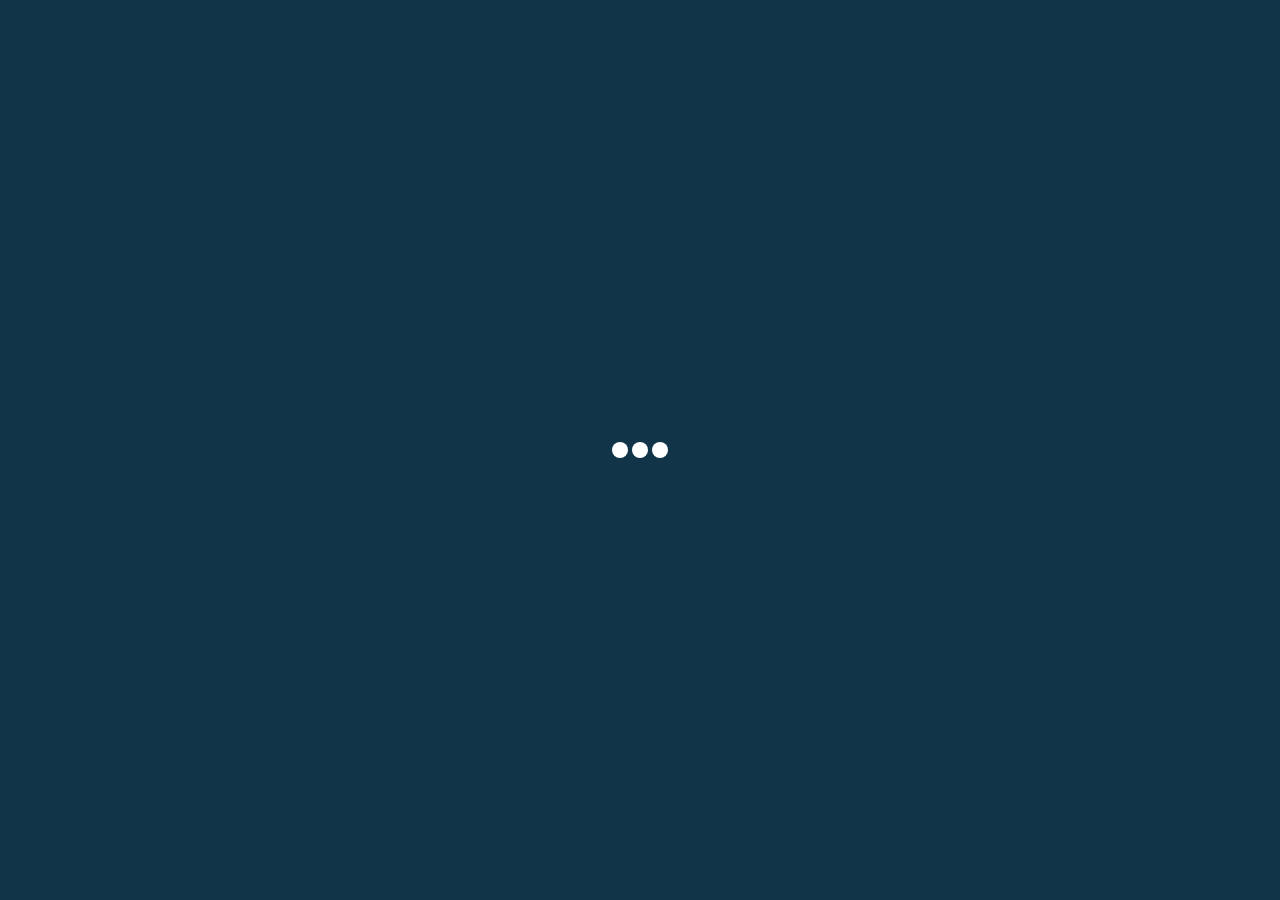
==== commit 2f284501: "Update index.html" ====
--- a/index.html
+++ b/index.html
@@ -150,1119 +150,7 @@
             </div> 
         </div> 
     </header> 
-          
 
-    
-  
-
-
-
-    <!-- Description -->
-    <div class="cards-1">
-        <div class="container">
-            <ul class=" justify-content-center ">
-            <div class="section-title"> 
-                <h4 class="card-title">¿CÓMO FUNCIONA?</h4> 
-            </div>
-            </ul>
-
-            <div class="row">
-                <div class="col-lg-12">
-                    <!-- Card -->
-                    <div class="card">
-                        <span class="fa-stack">
-                            <span class="hexagon"></span>
-                            <i class="fas fa-binoculars fa-stack-1x"></i>
-                        </span>
-                        <div class="card-body">
-                            <h4 class="card-title">1</h4>
-                            <p>Levanta tu requerimiento</p>
-                        </div>
-                    </div>
-                    <!-- end of card -->
-
-                    <!-- Card -->
-                    <div class="card">
-                        <span class="fa-stack">
-                            <span class="hexagon"></span>
-                            <i class="fas fa-list-alt fa-stack-1x"></i>
-                        </span>
-                        <div class="card-body">
-                            <h4 class="card-title">2</h4>  
-                            <p>Compara diferentes Freelancers para tu requerimiento</p>
-                        </div>
-                    </div>
-                    <!-- end of card -->
-
-                    <!-- Card -->
-                    <div class="card">
-                        <span class="fa-stack">
-                            <span class="hexagon"></span>
-                            <i class="fas fa-chart-pie fa-stack-1x"></i>
-                        </span>
-                        <div class="card-body">
-                            <h4 class="card-title">3</h4>
-                            <p>Lleva a cabo tu proyecto</p>
-                        </div>
-                    </div>
-                </div> 
-            </div> 
-            <!-- BOTON DE EMPEZAR
-            <ul class=" list-unstyled justify-content-center navbar navbar-expand-md navbar-custom ">
-                <li class="nav-item dropdown">
-                    <a class="btn-solid-lg  page-scroll" href="#services">EMPEZAR</a>
-                </li>
-            </ul> -->
-        </div> <!-- end of container -->
-    </div> <!-- end of cards-1 -->
-    <!-- end of description -->
-
-    <!-- Intro -->
-    <div id="intro" class="basic-1">
-        <div class="container">
-            <div class="row">
-                <div class="col-lg-5">
-                    <div class="text-container">
-                        <div class="section-title">MENSAJE</div>
-                        <h2> ¡Impulsa tu negocio! PEGA EL SALTO es la primera plataforma en el mercado chileno que te permite comparar y cotizar de forma gratuita requerimientos digitales para tu negocio (logos, sitios web, contenido para tus redes sociales y mucho más) </h2>
-                        <!-- <p class="testimonial-text">"Nuestra misión..."</p>
-                        <div class="testimonial-author">Tomás Castillo - CEO</div> 
-                        -->
-                    </div> <!-- end of text-container -->
-                </div> <!-- end of col -->
-                <div class="col-lg-7">
-                    <div class="image-container">
-                        <img class="img-fluid" src="images/intro-office.jpg" alt="alternative">
-                    </div> <!-- end of image-container -->
-                </div> <!-- end of col -->
-            </div> <!-- end of row -->
-        </div> <!-- end of container -->
-    </div> <!-- end of basic-1 -->
-    <!-- end of intro -->
-    
-
-    <!-- INFO
-    <div id="about" class="counter">
-        <div class="container">
-            <div class="row">
-                <div class="col-lg-5 col-xl-6">
-                    <div class="image-container">
-                        <img class="img-fluid" src="images/about.jpg" alt="alternative">
-                    </div> 
-                </div> 
-                <div class="col-lg-7 col-xl-6">
-                    <div class="text-container">
-                        <div class="section-title"></div>
-                        <h2>Sabias que la mayoría de las empresas que generan un alto impacto en sus clientes publican entre 15 y 20 post mensuales en sus redes sociales... ¿Y tu?, ¿Qué estas esperando para pegar el salto?</h2>
-
-                    
-                        <div id="counter">
-                            <div class="cell">
-                                <div class="counter-value number-count" data-count="3">1</div>
-                                <div class="counter-info">Empresas<br>Felices</div>
-                            </div>
-                            <div class="cell">
-                                <div class="counter-value number-count" data-count="20">1</div>
-                                <div class="counter-info">Solicitudes<br>Resueltas</div>
-                            </div>
-                            <div class="cell">
-                                <div class="counter-value number-count" data-count="50">1</div>
-                                <div class="counter-info">Freelancers<br>Motivados</div>
-                            </div>
-                        </div>
-                        
-
-                    </div>      
-                </div> 
-            </div> 
-        </div> 
-    </div> 
-   end of info -->
-
-
-    <!-- Services 
-    <div id="services" class="cards-2">
-        <div class="container">
-            <div class="row">
-                <div class="col-lg-12">
-                    <div class="section-title">SERVICES</div>
-                    <h2>Choose The Service Package<br> That Suits Your Needs</h2>
-                </div> 
-            </div> 
-            <div class="row">
-                <div class="col-lg-12">
-                    
-              
-                    <div class="card">
-                        <div class="card-image">
-                            <img class="img-fluid" src="images/services-1.jpg" alt="alternative">
-                        </div>
-                        <div class="card-body">
-                            <h3 class="card-title">Off The Ground </h3>
-                            <p>Perfect for fresh ideas or young startups, this package will help get the business off the ground</p>
-                            <ul class="list-unstyled li-space-lg">
-                                <li class="media">
-                                    <i class="fas fa-square"></i>
-                                    <div class="media-body">Environment and competition</div>
-                                </li>
-                                <li class="media">
-                                    <i class="fas fa-square"></i>
-                                    <div class="media-body">Designing the marketing plan</div>
-                                </li>
-                            </ul>
-                            <p class="price">Starting at <span>$199</span></p>
-                        </div>
-                        <div class="button-container">
-                            <a class="btn-solid-reg page-scroll" href="#callMe">DETAILS</a>
-                        </div> 
-                    </div>
-
-                
-                    <div class="card">
-                        <div class="card-image">
-                            <img class="img-fluid" src="images/services-2.jpg" alt="alternative">
-                        </div>
-                        <div class="card-body">
-                            <h3 class="card-title">Accelerated Growth</h3>
-                            <p>Use this service pack to give your company the necessary impulse to become an industry leader</p>
-                            <ul class="list-unstyled li-space-lg">
-                                <li class="media">
-                                    <i class="fas fa-square"></i>
-                                    <div class="media-body">Business strategy planning</div>
-                                </li>
-                                <li class="media">
-                                    <i class="fas fa-square"></i>
-                                    <div class="media-body">Taking the planned actions</div>
-                                </li>
-                            </ul>
-                            <p class="price">Starting at <span>$299</span></p>
-                        </div>
-                        <div class="button-container">
-                            <a class="btn-solid-reg page-scroll" href="#callMe">DETAILS</a>
-                        </div> 
-                    </div>
-             
-
-          
-                    <div class="card">
-                        <div class="card-image">
-                            <img class="img-fluid" src="images/services-3.jpg" alt="alternative">
-                        </div>
-                        <div class="card-body">
-                            <h3 class="card-title">Market Domination</h3>
-                            <p>You already are a reference point in your industry now you need to learn about acquisitions</p>
-                            <ul class="list-unstyled li-space-lg">
-                                <li class="media">
-                                    <i class="fas fa-square"></i>
-                                    <div class="media-body">Maintaining the leader status</div>
-                                </li>
-                                <li class="media">
-                                    <i class="fas fa-square"></i>
-                                    <div class="media-body">Acquisitions the right way</div>
-                                </li>
-                            </ul>
-                            <p class="price">Starting at <span>$299</span></p>
-                        </div>
-                        <div class="button-container">
-                            <a class="btn-solid-reg page-scroll" href="#callMe">DETAILS</a>
-                        </div> 
-                    </div>
-                   
-
-                </div> 
-            </div> 
-        </div> 
-    </div> 
-    end of services -->
-    
-
-    <!-- Details 1 
-	<div id="details" class="accordion">
-		<div class="area-1">
-		</div>
-        <div class="area-2">
-            
-         
-            <div class="accordion-container" id="accordionOne">
-                <h2>Accelerate Business Growth To Improve Revenue Numbers</h2>
-                <div class="item">
-                    <div id="headingOne">
-                        <span data-toggle="collapse" data-target="#collapseOne" aria-expanded="true" aria-controls="collapseOne" role="button">
-                            <span class="circle-numbering">1</span><span class="accordion-title">How Can Aria Help Your Business</span>
-                        </span>
-                    </div>
-                    <div id="collapseOne" class="collapse show" aria-labelledby="headingOne" data-parent="#accordionOne">
-                        <div class="accordion-body">
-                            At Aria solutions, we’ve taken the consultancy concept one step further by offering a full service management organization with expertise.
-                        </div>
-                    </div>
-                </div> 
-            
-                <div class="item">
-                    <div id="headingTwo">
-                        <span class="collapsed" data-toggle="collapse" data-target="#collapseTwo" aria-expanded="false" aria-controls="collapseTwo" role="button">
-                            <span class="circle-numbering">2</span><span class="accordion-title">Great Strategic Business Planning</span>
-                        </span>
-                    </div>
-                    <div id="collapseTwo" class="collapse" aria-labelledby="headingTwo" data-parent="#accordionOne">
-                        <div class="accordion-body">
-                            Aria partners with businesses to business growth and development ideas including environment analysis, plan execution and evaluation.
-                        </div>
-                    </div>
-                </div> 
-            
-                <div class="item">
-                    <div id="headingThree">
-                        <span class="collapsed" data-toggle="collapse" data-target="#collapseThree" aria-expanded="false" aria-controls="collapseThree" role="button">
-                            <span class="circle-numbering">3</span><span class="accordion-title">Online Marketing Campaigns</span>
-                        </span>
-                    </div>
-                    <div id="collapseThree" class="collapse" aria-labelledby="headingThree" data-parent="#accordionOne">
-                        <div class="accordion-body">
-                            An awesome online marketing plan won't save your bad product but paired with a good product, the sky is the limit for what can be achieved.
-                        </div>
-                    </div>
-                </div> 
-            </div> 
-            
-
-		</div> 
-    </div> 
-   end of details 1 -->
-   
-
-    <!-- Details 2 
-	<div class="tabs">
-        <div class="area-1">
-            <div class="tabs-container">
-                
-            
-                <ul class="nav nav-tabs" id="ariaTabs" role="tablist">
-                    <li class="nav-item">
-                        <a class="nav-link active" id="nav-tab-1" data-toggle="tab" href="#tab-1" role="tab" aria-controls="tab-1" aria-selected="true"><i class="fas fa-th"></i> Business</a>
-                    </li>
-                    <li class="nav-item">
-                        <a class="nav-link" id="nav-tab-2" data-toggle="tab" href="#tab-2" role="tab" aria-controls="tab-2" aria-selected="false"><i class="fas fa-th"></i> Expertise</a>
-                    </li>
-                    <li class="nav-item">
-                        <a class="nav-link" id="nav-tab-3" data-toggle="tab" href="#tab-3" role="tab" aria-controls="tab-3" aria-selected="false"><i class="fas fa-th"></i> Quality</a>
-                    </li>
-                </ul>
-           
-            
-                <div class="tab-content" id="ariaTabsContent">
-
-               
-                    <div class="tab-pane fade show active" id="tab-1" role="tabpanel" aria-labelledby="tab-1">
-                        <h4>Business Services For Companies</h4>
-                        <p>Aria provides the most innovative and customized business services in the industry. Our <a class="green page-scroll" href="#services">Services</a> section shows how flexible we are for all types of budgets.</p>
-                    
-                        <div class="progress-container">
-                            <div class="title">Business Development 100%</div>
-                            <div class="progress">
-                                <div class="progress-bar first" role="progressbar" aria-valuenow="0" aria-valuemin="0" aria-valuemax="100"></div>
-                            </div>
-                            <div class="title">Opportunity Spotting 76%</div>
-                            <div class="progress">
-                                <div class="progress-bar second" role="progressbar" aria-valuenow="75" aria-valuemin="0" aria-valuemax="100"></div>
-                            </div>
-                            <div class="title">Online Marketing 90%</div>
-                            <div class="progress">
-                                <div class="progress-bar third" role="progressbar" aria-valuenow="90" aria-valuemin="0" aria-valuemax="100"></div>
-                            </div>
-                        </div> 
-                   
-                        
-                    </div> 
-                  
-
-                    <div class="tab-pane fade" id="tab-2" role="tabpanel" aria-labelledby="tab-2">
-                        <ul class="list-unstyled li-space-lg first">
-                            <li class="media">
-                                <div class="media-bullet">1</div>
-                                <div class="media-body"><strong>High quality</strong> is on top of our list when it comes to the way we deliver the services</div>
-                            </li>
-                            <li class="media">
-                                <div class="media-bullet">2</div>
-                                <div class="media-body"><strong>Maximum impact</strong> is what we look for in our actions</div>
-                            </li>
-                            <li class="media">
-                                <div class="media-bullet">3</div>
-                                <div class="media-body"><strong>Quality standards</strong> are important but meant to be exceeded</div>
-                            </li>
-                        </ul>
-                        <ul class="list-unstyled li-space-lg last">
-                            <li class="media">
-                                <div class="media-bullet">4</div>
-                                <div class="media-body"><strong>We're always looking</strong> for industry leaders to help them win their market position</div>
-                            </li>
-                            <li class="media">
-                                <div class="media-bullet">5</div>
-                                <div class="media-body"><strong>Evaluation</strong> is a key aspect of this business and important</div>
-                            </li>
-                            <li class="media">
-                                <div class="media-bullet">6</div>
-                                <div class="media-body"><strong>Ethic</strong> procedures ar alwasy at the base of everything we do</div>
-                            </li>
-                        </ul>
-                    </div> 
-              
-
-                    <div class="tab-pane fade" id="tab-3" role="tabpanel" aria-labelledby="tab-3">
-                        <p><strong>We strive to achieve</strong> 100% customer satisfaction for both types of customers: hiring companies and job seekers. Types of customers: <a class="green" href="#your-link">with huge potential</a></p>
-                        <p><strong>Our goal is to help</strong> your company achieve its full potential and establish long term stability for <a class="green" href="#your-link">the stakeholders</a></p>
-                        <ul class="list-unstyled li-space-lg">
-                            <li class="media">
-                                <i class="fas fa-square"></i>
-                                <div class="media-body">It's easy to get a quotation, just call our office anytime</div>
-                            </li>
-                            <li class="media">
-                                <i class="fas fa-square"></i>
-                                <div class="media-body">We'll get back to you with an initial estimate soon</div>
-                            </li>
-                            <li class="media">
-                                <i class="fas fa-square"></i>
-                                <div class="media-body">Get ready to see results even after only 30 days</div>
-                            </li>
-                            <li class="media">
-                                <i class="fas fa-square"></i>
-                                <div class="media-body">Ask for a quote and start improving your business</div>
-                            </li>
-                            <li class="media">
-                                <i class="fas fa-square"></i>
-                                <div class="media-body">Just fill out the form and we'll call you right away</div>
-                            </li>
-                        </ul>
-                    </div> 
-                   
-
-                </div> 
-             
-
-            </div> 
-        </div><div class="area-2"></div> 
-    </div> 
-    -->
-
- 
-    <!-- Testimonials 
-    <div class="slider">
-        <div class="container">
-            <div class="row">
-                <div class="col-lg-12">
-                    <h2>Read Our Customer Testimonials</h2>
-                    <p class="p-heading">Our clients are our partners and we can not imagine a better future for our company without helping them reach their objectives</p>
-                </div> 
-            </div> 
-            <div class="row">
-                <div class="col-lg-12">
-
-                  
-                    <div class="slider-container">
-                        <div class="swiper-container card-slider">
-                            <div class="swiper-wrapper">
-                                
-                          
-                                <div class="swiper-slide">
-                                    <div class="card">
-                                        <img class="card-image" src="images/testimonial-1.jpg" alt="alternative">
-                                        <div class="card-body">
-                                            <div class="testimonial-text">The guys from Aria helped with getting my business off the ground and turning into a profitable company.</div>
-                                            <div class="testimonial-author">Jude Thorn - Founder</div>
-                                        </div>
-                                    </div>
-                                </div>
-                               
-        
-                       
-                                <div class="swiper-slide">
-                                    <div class="card">
-                                        <img class="card-image" src="images/testimonial-2.jpg" alt="alternative">
-                                        <div class="card-body">
-                                            <div class="testimonial-text">I purchased the Growth Accelerator service pack a few years ago and I renewed the contract each year. </div>
-                                            <div class="testimonial-author">Marsha Singer - Marketer</div>
-                                        </div>
-                                    </div>        
-                                </div> 
-                             
-        
-                     
-                                <div class="swiper-slide">
-                                    <div class="card">
-                                        <img class="card-image" src="images/testimonial-3.jpg" alt="alternative">
-                                        <div class="card-body">
-                                            <div class="testimonial-text">Aria's CEO personally attends client meetings and gives his feedback on business growth strategies.</div>
-                                            <div class="testimonial-author">Roy Smith - Developer</div>
-                                        </div>
-                                    </div>        
-                                </div> 
-        
-                          
-                                <div class="swiper-slide">
-                                    <div class="card">
-                                        <img class="card-image" src="images/testimonial-4.jpg" alt="alternative">
-                                        <div class="card-body">
-                                            <div class="testimonial-text">At the beginning I thought the prices are a little high for what they offer but they over deliver each and every time.</div>
-                                            <div class="testimonial-author">Ronald Spice - Owner</div>
-                                        </div>
-                                    </div>
-                                </div> 
-                                <div class="swiper-slide">
-                                    <div class="card">
-                                        <img class="card-image" src="images/testimonial-5.jpg" alt="alternative">
-                                        <div class="card-body">
-                                            <div class="testimonial-text">I recommend Aria to every business owner or growth leader that wants to take his company to the next level.</div>
-                                            <div class="testimonial-author">Lindsay Rune - Manager</div>
-                                        </div>
-                                    </div>        
-                                </div> 
-                                <div class="swiper-slide">
-                                    <div class="card">
-                                        <img class="card-image" src="images/testimonial-6.jpg" alt="alternative">
-                                        <div class="card-body">
-                                            <div class="testimonial-text">My goals for using Aria's services seemed high when I first set them but they've met them with no problems.</div>
-                                            <div class="testimonial-author">Ann Black - Consultant</div>
-                                        </div>
-                                    </div>        
-                                </div> 
-                            
-                            </div> 
-                            <div class="swiper-button-next"></div>
-                            <div class="swiper-button-prev"></div>
-                         
-        
-                        </div> 
-                    </div> 
-
-                </div> 
-            </div> 
-        </div> 
-    </div> 
-    -->
-
-
-    <!-- Call Me 
-    <div id="callMe" class="form-1">
-        <div class="container">
-            <div class="row">
-                <div class="col-lg-6">
-                    <div class="text-container">
-                        <div class="section-title">CALL ME</div>
-                        <h2 class="white">Have Us Contact You By Filling And Submitting The Form</h2>
-                        <p class="white">You are just a few steps away from a personalized offer. Just fill in the form and send it to us and we'll get right back with a call to help you decide what service package works.</p>
-                        <ul class="list-unstyled li-space-lg white">
-                            <li class="media">
-                                <i class="fas fa-square"></i>
-                                <div class="media-body">It's very easy just fill in the form so we can call</div>
-                            </li>
-                            <li class="media">
-                                <i class="fas fa-square"></i>
-                                <div class="media-body">During the call we'll require some info about the company</div>
-                            </li>
-                            <li class="media">
-                                <i class="fas fa-square"></i>
-                                <div class="media-body">Don't hesitate to email us for any questions or inquiries</div>
-                            </li>
-                        </ul>
-                    </div>
-                </div> 
-                <div class="col-lg-6">
-                   
-                  
-                    <form id="callMeForm" data-toggle="validator" data-focus="false">
-                        <div class="form-group">
-                            <input type="text" class="form-control-input" id="lname" name="lname" required>
-                            <label class="label-control" for="lname">Name</label>
-                            <div class="help-block with-errors"></div>
-                        </div>
-                        <div class="form-group">
-                            <input type="text" class="form-control-input" id="lphone" name="lphone" required>
-                            <label class="label-control" for="lphone">Phone</label>
-                            <div class="help-block with-errors"></div>
-                        </div>
-                        <div class="form-group">
-                            <input type="email" class="form-control-input" id="lemail" name="lemail" required>
-                            <label class="label-control" for="lemail">Email</label>
-                            <div class="help-block with-errors"></div>
-                        </div>
-                        <div class="form-group">
-                            <select class="form-control-select" id="lselect" required>
-                                <option class="select-option" value="" disabled selected>Interested in...</option>
-                                <option class="select-option" value="Off The Ground">Off The Ground</option>
-                                <option class="select-option" value="Accelerated Growth">Accelerated Growth</option>
-                                <option class="select-option" value="Market Domination">Market Domination</option>
-                            </select>
-                            <div class="help-block with-errors"></div>
-                        </div>
-                        <div class="form-group checkbox white">
-                            <input type="checkbox" id="lterms" value="Agreed-to-Terms" name="lterms" required>I agree with Aria's stated <a class="white" href="privacy-policy.html">Privacy Policy</a> and <a class="white" href="terms-conditions.html">Terms & Conditions</a>
-                            <div class="help-block with-errors"></div>
-                        </div>
-                        <div class="form-group">
-                            <button type="submit" class="form-control-submit-button">CALL ME</button>
-                        </div>
-                        <div class="form-message">
-                            <div id="lmsgSubmit" class="h3 text-center hidden"></div>
-                        </div>
-                    </form>
-             
-                    
-                </div> 
-            </div> 
-        </div> 
-    </div> 
-
-
-
-
-	<div id="freelancers" class="filter">
-		<div class="container">
-            <div class="row">
-                <div class="col-lg-12">
-                    <div class="section-title">FREELANCERS</div>
-                    <h2>Freelancers Projects</h2>
-                </div> 
-            </div> 
-            <div class="row">
-                <div class="col-lg-12">
-                   
-                    <div class="button-group filters-button-group">
-                        <a class="button is-checked" data-filter="*"><span>SHOW ALL</span></a>
-                        <a class="button" data-filter=".design"><span>LOGO DESIGN</span></a>
-                        <a class="button" data-filter=".development"><span>SOCIAL MEDIA MARKETING</span></a>
-                        <a class="button" data-filter=".marketing"><span>VIDEO EXPLAINER</span></a>
-                        <a class="button" data-filter=".seo"><span>WEB DESIGN</span></a>
-                    </div> 
-                    <div class="grid">
-                        <div class="element-item development">
-                            <a class="popup-with-move-anim" href="#project-1"><div class="element-item-overlay"><span>Online Banking</span></div><img src="images/project-1.jpg" alt="alternative"></a>
-                        </div>
-                        <div class="element-item development">
-                            <a class="popup-with-move-anim" href="#project-2"><div class="element-item-overlay"><span>Classic Industry</span></div><img src="images/project-2.jpg" alt="alternative"></a>
-                        </div>
-                        <div class="element-item design development marketing">
-                            <a class="popup-with-move-anim" href="#project-3"><div class="element-item-overlay"><span>BoomBap Audio</span></div><img src="images/project-3.jpg" alt="alternative"></a>
-                        </div>
-                        <div class="element-item design development marketing">
-                            <a class="popup-with-move-anim" href="#project-4"><div class="element-item-overlay"><span>Van Moose</span></div><img src="images/project-4.jpg" alt="alternative"></a>
-                        </div>
-                        <div class="element-item design development marketing seo">
-                            <a class="popup-with-move-anim" href="#project-5"><div class="element-item-overlay"><span>Joy Moments</span></div><img src="images/project-5.jpg" alt="alternative"></a>
-                        </div>
-                        <div class="element-item design marketing seo">
-                            <a class="popup-with-move-anim" href="#project-6"><div class="element-item-overlay"><span>Spark Events</span></div><img src="images/project-6.jpg" alt="alternative"></a>
-                        </div>
-                        <div class="element-item design marketing">
-                            <a class="popup-with-move-anim" href="#project-7"><div class="element-item-overlay"><span>Casual Wear</span></div><img src="images/project-7.jpg" alt="alternative"></a>
-                        </div>
-                        <div class="element-item design marketing">
-                            <a class="popup-with-move-anim" href="#project-8"><div class="element-item-overlay"><span>Zazoo Apps</span></div><img src="images/project-8.jpg" alt="alternative"></a>
-                        </div>
-                    </div> 
-                    
-                </div> 
-            </div> 
-		</div> 
-    </div> 
-    end of projects -->
-
-
-    <!-- Project Lightboxes -->
-    <!-- Lightbox 
-    <div id="project-1" class="lightbox-basic zoom-anim-dialog mfp-hide">
-        <div class="row">
-            <button title="Close (Esc)" type="button" class="mfp-close x-button">×</button>
-            <div class="col-lg-8">
-                <img class="img-fluid" src="images/project-1.jpg" alt="alternative">
-            </div> 
-            <div class="col-lg-4">
-                <h3>Online Banking</h3>
-                <hr class="line-heading">
-                <h6>Strategy Development</h6>
-                <p>Need a solid foundation for your business growth plans? Aria will help you manage sales and meet your current needs</p>
-                <p>By offering the best professional services and quality products in the market. Don't hesitate and get in touch with us.</p>
-                <div class="testimonial-container">
-                    <p class="testimonial-text">Need a solid foundation for your business growth plans? Aria will help you manage sales and meet your current requirements.</p>
-                    <p class="testimonial-author">General Manager</p>
-                </div>
-                <a class="btn-solid-reg" href="#your-link">DETAILS</a> <a class="btn-outline-reg mfp-close as-button" href="#freelancers">BACK</a> 
-            </div> 
-        </div> 
-    </div> 
- 
-
-    <div id="project-2" class="lightbox-basic zoom-anim-dialog mfp-hide">
-        <div class="row">
-            <button title="Close (Esc)" type="button" class="mfp-close x-button">×</button>
-            <div class="col-lg-8">
-                <img class="img-fluid" src="images/project-2.jpg" alt="alternative">
-            </div> 
-            <div class="col-lg-4">
-                <h3>Classic Industry</h3>
-                <hr class="line-heading">
-                <h6>Strategy Development</h6>
-                <p>Need a solid foundation for your business growth plans? Aria will help you manage sales and meet your current needs</p>
-                <p>By offering the best professional services and quality products in the market. Don't hesitate and get in touch with us.</p>
-                <div class="testimonial-container">
-                    <p class="testimonial-text">Need a solid foundation for your business growth plans? Aria will help you manage sales and meet your current requirements.</p>
-                    <p class="testimonial-author">General Manager</p>
-                </div>
-                <a class="btn-solid-reg" href="#your-link">DETAILS</a> <a class="btn-outline-reg mfp-close as-button" href="#freelancers">BACK</a> 
-            </div> 
-        </div> 
-    </div> 
-
-
-    <div id="project-3" class="lightbox-basic zoom-anim-dialog mfp-hide">
-        <div class="row">
-            <button title="Close (Esc)" type="button" class="mfp-close x-button">×</button>
-            <div class="col-lg-8">
-                <img class="img-fluid" src="images/project-3.jpg" alt="alternative">
-            </div> 
-            <div class="col-lg-4">
-                <h3>BoomBap Audio</h3>
-                <hr class="line-heading">
-                <h6>Strategy Development</h6>
-                <p>Need a solid foundation for your business growth plans? Aria will help you manage sales and meet your current needs</p>
-                <p>By offering the best professional services and quality products in the market. Don't hesitate and get in touch with us.</p>
-                <div class="testimonial-container">
-                    <p class="testimonial-text">Need a solid foundation for your business growth plans? Aria will help you manage sales and meet your current requirements.</p>
-                    <p class="testimonial-author">General Manager</p>
-                </div>
-                <a class="btn-solid-reg" href="#your-link">DETAILS</a> <a class="btn-outline-reg mfp-close as-button" href="#freelancers">BACK</a> 
-            </div> 
-        </div> 
-    </div> 
-
-
-    <div id="project-4" class="lightbox-basic zoom-anim-dialog mfp-hide">
-        <div class="row">
-            <button title="Close (Esc)" type="button" class="mfp-close x-button">×</button>
-            <div class="col-lg-8">
-                <img class="img-fluid" src="images/project-4.jpg" alt="alternative">
-            </div> 
-            <div class="col-lg-4">
-                <h3>Van Moose</h3>
-                <hr class="line-heading">
-                <h6>Strategy Development</h6>
-                <p>Need a solid foundation for your business growth plans? Aria will help you manage sales and meet your current needs</p>
-                <p>By offering the best professional services and quality products in the market. Don't hesitate and get in touch with us.</p>
-                <div class="testimonial-container">
-                    <p class="testimonial-text">Need a solid foundation for your business growth plans? Aria will help you manage sales and meet your current requirements.</p>
-                    <p class="testimonial-author">General Manager</p>
-                </div>
-                <a class="btn-solid-reg" href="#your-link">DETAILS</a> <a class="btn-outline-reg mfp-close as-button" href="#freelancers">BACK</a> 
-            </div> 
-        </div> 
-    </div> 
- 
-
-    <div id="project-5" class="lightbox-basic zoom-anim-dialog mfp-hide">
-        <div class="row">
-            <button title="Close (Esc)" type="button" class="mfp-close x-button">×</button>
-            <div class="col-lg-8">
-                <img class="img-fluid" src="images/project-5.jpg" alt="alternative">
-            </div> 
-            <div class="col-lg-4">
-                <h3>Joy Moments</h3>
-                <hr class="line-heading">
-                <h6>Strategy Development</h6>
-                <p>Need a solid foundation for your business growth plans? Aria will help you manage sales and meet your current needs</p>
-                <p>By offering the best professional services and quality products in the market. Don't hesitate and get in touch with us.</p>
-                <div class="testimonial-container">
-                    <p class="testimonial-text">Need a solid foundation for your business growth plans? Aria will help you manage sales and meet your current requirements.</p>
-                    <p class="testimonial-author">General Manager</p>
-                </div>
-                <a class="btn-solid-reg" href="#your-link">DETAILS</a> <a class="btn-outline-reg mfp-close as-button" href="#freelancers">BACK</a> 
-            </div> 
-        </div> 
-    </div> 
-
-
-
-    <div id="project-6" class="lightbox-basic zoom-anim-dialog mfp-hide">
-        <div class="row">
-            <button title="Close (Esc)" type="button" class="mfp-close x-button">×</button>
-            <div class="col-lg-8">
-                <img class="img-fluid" src="images/project-6.jpg" alt="alternative">
-            </div> 
-            <div class="col-lg-4">
-                <h3>Spark Events</h3>
-                <hr class="line-heading">
-                <h6>Strategy Development</h6>
-                <p>Need a solid foundation for your business growth plans? Aria will help you manage sales and meet your current needs</p>
-                <p>By offering the best professional services and quality products in the market. Don't hesitate and get in touch with us.</p>
-                <div class="testimonial-container">
-                    <p class="testimonial-text">Need a solid foundation for your business growth plans? Aria will help you manage sales and meet your current requirements.</p>
-                    <p class="testimonial-author">General Manager</p>
-                </div>
-                <a class="btn-solid-reg" href="#your-link">DETAILS</a> <a class="btn-outline-reg mfp-close as-button" href="#freelancers">BACK</a> 
-            </div> 
-        </div> 
-    </div> 
- 
-
-    <div id="project-7" class="lightbox-basic zoom-anim-dialog mfp-hide">
-        <div class="row">
-            <button title="Close (Esc)" type="button" class="mfp-close x-button">×</button>
-            <div class="col-lg-8">
-                <img class="img-fluid" src="images/project-7.jpg" alt="alternative">
-            </div> 
-            <div class="col-lg-4">
-                <h3>Casual Wear</h3>
-                <hr class="line-heading">
-                <h6>Strategy Development</h6>
-                <p>Need a solid foundation for your business growth plans? Aria will help you manage sales and meet your current needs</p>
-                <p>By offering the best professional services and quality products in the market. Don't hesitate and get in touch with us.</p>
-                <div class="testimonial-container">
-                    <p class="testimonial-text">Need a solid foundation for your business growth plans? Aria will help you manage sales and meet your current requirements.</p>
-                    <p class="testimonial-author">General Manager</p>
-                </div>
-                <a class="btn-solid-reg" href="#your-link">DETAILS</a> <a class="btn-outline-reg mfp-close as-button" href="#freelancers">BACK</a> 
-            </div> 
-        </div> 
-    </div> 
-
-
-    <div id="project-8" class="lightbox-basic zoom-anim-dialog mfp-hide">
-        <div class="row">
-            <button title="Close (Esc)" type="button" class="mfp-close x-button">×</button>
-            <div class="col-lg-8">
-                <img class="img-fluid" src="images/project-8.jpg" alt="alternative">
-            </div> 
-            <div class="col-lg-4">
-                <h3>Zazoo Apps</h3>
-                <hr class="line-heading">
-                <h6>Strategy Development</h6>
-                <p>Need a solid foundation for your business growth plans? Aria will help you manage sales and meet your current needs</p>
-                <p>By offering the best professional services and quality products in the market. Don't hesitate and get in touch with us.</p>
-                <div class="testimonial-container">
-                    <p class="testimonial-text">Need a solid foundation for your business growth plans? Aria will help you manage sales and meet your current requirements.</p>
-                    <p class="testimonial-author">General Manager</p>
-                </div>
-                <a class="btn-solid-reg" href="#your-link">DETAILS</a> <a class="btn-outline-reg mfp-close as-button" href="#freelancers">BACK</a> 
-            </div> 
-        </div> 
-    </div> 
-    fin subpestañas-->
-
-
-    <!-- info grupo 
-    <div class="basic-2">
-        <div class="container">
-            <div class="row">
-                <div class="col-lg-12">
-                    <h2>Our Team Of Consultants</h2>
-                    <p class="p-heading">We're only as strong and as knowledgeable as our team. So here are the men and women which help customers meet goals and grow companies</p>
-                </div> 
-            </div> 
-            <div class="row">
-                <div class="col-lg-12">
-
-                   
-                    <div class="team-member">
-                        <div class="image-wrapper">
-                            <img class="img-fluid" src="images/team-1.png" alt="alternative">
-                        </div> 
-                        <p class="p-large">John Whitelong</p>
-                        <p class="job-title">General Manager</p>
-                        <span class="social-icons">
-                            <span class="fa-stack">
-                                <a href="#your-link">
-                                    <span class="hexagon"></span>
-                                    <i class="fab fa-facebook-f fa-stack-1x"></i>
-                                </a>
-                            </span>
-                            <span class="fa-stack">
-                                <a href="#your-link">
-                                    <span class="hexagon"></span>
-                                    <i class="fab fa-twitter fa-stack-1x"></i>
-                                </a>
-                            </span>
-                        </span>
-                    </div> 
-                    <div class="team-member">
-                        <div class="image-wrapper">
-                            <img class="img-fluid" src="images/team-2.png" alt="alternative">
-                        </div> 
-                        <p class="p-large">Veronique Smith</p>
-                        <p class="job-title">Business Developer</p>
-                        <span class="social-icons">
-                            <span class="fa-stack">
-                                <a href="#your-link">
-                                    <span class="hexagon"></span>
-                                    <i class="fab fa-facebook-f fa-stack-1x"></i>
-                                </a>
-                            </span>
-                            <span class="fa-stack">
-                                <a href="#your-link">
-                                    <span class="hexagon"></span>
-                                    <i class="fab fa-twitter fa-stack-1x"></i>
-                                </a>
-                            </span>
-                        </span>
-                    </div> 
-
-               
-                    <div class="team-member">
-                        <div class="image-wrapper">
-                            <img class="img-fluid" src="images/team-3.png" alt="alternative">
-                        </div> 
-                        <p class="p-large">Chris Zimerman</p>
-                        <p class="job-title">Online Marketer</p>
-                        <span class="social-icons">
-                            <span class="fa-stack">
-                                <a href="#your-link">
-                                    <span class="hexagon"></span>
-                                    <i class="fab fa-facebook-f fa-stack-1x"></i>
-                                </a>
-                            </span>
-                            <span class="fa-stack">
-                                <a href="#your-link">
-                                    <span class="hexagon"></span>
-                                    <i class="fab fa-twitter fa-stack-1x"></i>
-                                </a>
-                            </span>
-                        </span>
-                    </div> 
-                    <div class="team-member">
-                        <div class="image-wrapper">
-                            <img class="img-fluid" src="images/team-4.png" alt="alternative">
-                        </div> 
-                        <p class="p-large">Mary Villalonga</p>
-                        <p class="job-title">Community Manager</p>
-                        <span class="social-icons">
-                            <span class="fa-stack">
-                                <a href="#your-link">
-                                    <span class="hexagon"></span>
-                                    <i class="fab fa-facebook-f fa-stack-1x"></i>
-                                </a>
-                            </span>
-                            <span class="fa-stack">
-                                <a href="#your-link">
-                                    <span class="hexagon"></span>
-                                    <i class="fab fa-twitter fa-stack-1x"></i>
-                                </a>
-                            </span>
-                        </span>
-                    </div> 
-
-                </div> 
-            </div> 
-        </div> 
-    </div> 
-    Team -->
-
-    <!-- About 
-    <div id="about" class="counter">
-        <div class="container">
-            <div class="row">
-                <div class="col-lg-5 col-xl-6">
-                    <div class="image-container">
-                        <img class="img-fluid" src="images/about.jpg" alt="alternative">
-                    </div> 
-                </div> 
-                <div class="col-lg-7 col-xl-6">
-                    <div class="text-container">
-                        <div class="section-title">ABOUT</div>
-                        <h2>We're Passionate About Delivering Growth Services</h2>
-                        <p>Our goal is to provide the right business growth services at the appropriate time so companies can benefit from the created momentum and thrive for a long period of time</p>
-                        <ul class="list-unstyled li-space-lg">
-                            <li class="media">
-                                <i class="fas fa-square"></i>
-                                <div class="media-body">Everything we recommend has direct positive impact</div>
-                            </li>
-                            <li class="media">
-                                <i class="fas fa-square"></i>
-                                <div class="media-body">You will become an important partner of our company</div>
-                            </li>
-                        </ul>
-
-             
-                        <div id="counter">
-                            <div class="cell">
-                                <div class="counter-value number-count" data-count="231">1</div>
-                                <div class="counter-info">Happy<br>Users</div>
-                            </div>
-                            <div class="cell">
-                                <div class="counter-value number-count" data-count="121">1</div>
-                                <div class="counter-info">Issues<br>Solved</div>
-                            </div>
-                            <div class="cell">
-                                <div class="counter-value number-count" data-count="159">1</div>
-                                <div class="counter-info">Good<br>Reviews</div>
-                            </div>
-                        </div>
- 
-
-                    </div>    
-                </div> 
-            </div> 
-        </div> 
-    </div> 
-    fin dato -->
-
-
-    <!-- Contact -->
-    <div id="contact" class="form-2">
-        <div class="container">
-            <div class="row">
-                <div class="col-lg-6">
-                    <div class="text-container">
-                        <div class="section-title">CONTACTO</div>
-                        <h2>Contáctanos acá</h2>
-                        <ul class="list-unstyled li-space-lg">
-                            <li><i class="fas fa-phone"></i><a href="">+56979889564</a></li>
-                            <li><i class="fas fa-envelope"></i><a href="mailto:pegaelsalto.cl@gmail.com">pegaelsalto.cl@gmail.com</a></li>
-                        </ul>
-                        
-                        <!-- REDES SOCIALES
-                        <h3>Follow Aria On Social Media</h3>
-
-                        <span class="fa-stack">
-                            <a href="#your-link">
-                                <span class="hexagon"></span>
-                                <i class="fab fa-facebook-f fa-stack-1x"></i>
-                            </a>
-                        </span>
-                        <span class="fa-stack">
-                            <a href="#your-link">
-                                <span class="hexagon"></span>
-                                <i class="fab fa-twitter fa-stack-1x"></i>
-                            </a>
-                        </span>
-                        <span class="fa-stack">
-                            <a href="#your-link">
-                                <span class="hexagon"></span>
-                                <i class="fab fa-pinterest fa-stack-1x"></i>
-                            </a>
-                        </span>
-                        <span class="fa-stack">
-                            <a href="#your-link">
-                                <span class="hexagon"></span>
-                                <i class="fab fa-instagram fa-stack-1x"></i>
-                            </a>
-                        </span>
-                        <span class="fa-stack">
-                            <a href="#your-link">
-                                <span class="hexagon"></span>
-                                <i class="fab fa-linkedin-in fa-stack-1x"></i>
-                            </a>
-                        </span>
-                        <span class="fa-stack">
-                            <a href="#your-link">
-                                <span class="hexagon"></span>
-                                <i class="fab fa-behance fa-stack-1x"></i>
-                            </a>
-                        </span>
-                        REDES SOCIALES -->
-
-                    </div> 
-                </div> <!-- end of col -->
-                <div class="col-lg-6"> 
-                    <!-- Contact Form -->
-                    <form action="https://formspree.io/mleovnpg" method="POST">
-
-                        <div class="form-group">
-                            <label for="name">Nombre</label>
-                            <input type="name" class="form-control" id="name">
-                        </div>
-                        <div class="form-group">
-                            <label for="email">Email</label>
-                            <input type="email" class="form-control" id="email" name="_replyto" placeholder="nombre">
-                        </div>
-                        <div class="form-group">
-                            <label for="comment">Comentario</label>
-                            <textarea name="message" class="form-control" id="comment" rows="3">Comentario</textarea>
-                        </div>         
-                        <div class="form-group">
-                           <button type="submit" class="form-control-submit-button" value="send" >ENVIAR</button>
-                        </div>
-                        <div class="form-message">
-                            <div id="cmsgSubmit" class="h3 text-center hidden"></div>
-                        </div>
-                    </form>
-                    <!-- end of contact form -->
-                </div> <!-- end of col -->
-            </div> <!-- end of row -->
-        </div> <!-- end of container -->
-    </div> <!-- end of form-2 -->
-
-
-
-
-    <div class="footer">
-        <div class="container">
-            <div class="row">
-                <div class="col-md-6">  
-                    <div class="text-container about">
-                        <h4>Few Words About Aria</h4>
-                        <p class="white">We're passionate about delivering the best business growth services for companies just starting out as startups or industry players that have established their market position a long tima ago.</p>
-                    </div> 
-                </div>
-                <div class="col-md-2">
-                    <div class="text-container">
-                        <h4>Links</h4>
-                        <ul class="list-unstyled li-space-lg white">
-                            <li>
-                                <a class="white" href="#your-link">startupguide.com</a>
-                            </li>
-                            <li>
-                                <a class="white" href="terms-conditions.html">Terms & Conditions</a>
-                            </li>
-                            <li>
-                                <a class="white" href="privacy-policy.html">Privacy Policy</a>
-                            </li>
-                        </ul>
-                    </div> 
-                </div> 
-                <div class="col-md-2">
-                    <div class="text-container">
-                        <h4>Tools</h4>
-                        <ul class="list-unstyled li-space-lg">
-                            <li>
-                                <a class="white" href="#your-link">businessgrowth.com</a>
-                            </li>
-                            <li>
-                               <a class="white" href="#your-link">influencers.com</a>
-                            </li>
-                            <li class="media">
-                                <a class="white" href="#your-link">optimizer.net</a>
-                            </li>
-                        </ul>
-                    </div> 
-                </div> 
-                <div class="col-md-2">
-                    <div class="text-container">
-                        <h4>Partners</h4>
-                        <ul class="list-unstyled li-space-lg">
-                            <li>
-                                <a class="white" href="#your-link">unicorns.com</a>
-                            </li>
-                            <li>
-                                <a class="white" href="#your-link">staffmanager.com</a>
-                            </li>
-                            <li>
-                                <a class="white" href="#your-link">association.gov</a>
-                            </li>
-                        </ul>
-                    </div> 
-                </div> 
-            </div> 
-        </div>
-    </div> 
-
-    <!-- Copyright -->
-    <div class="copyright">
-        <div class="container">
-            <div class="row">
-                <div class="col-lg-12">
-                    <p class="p-small">Copyright © 2020 <a href="https://inovatik.com">Template by Inovatik</a></p>
-                </div> 
-            </div> 
-        </div> 
-    </div> 
-    <!--    end of copyright --> 
 
 </body>
 </html>